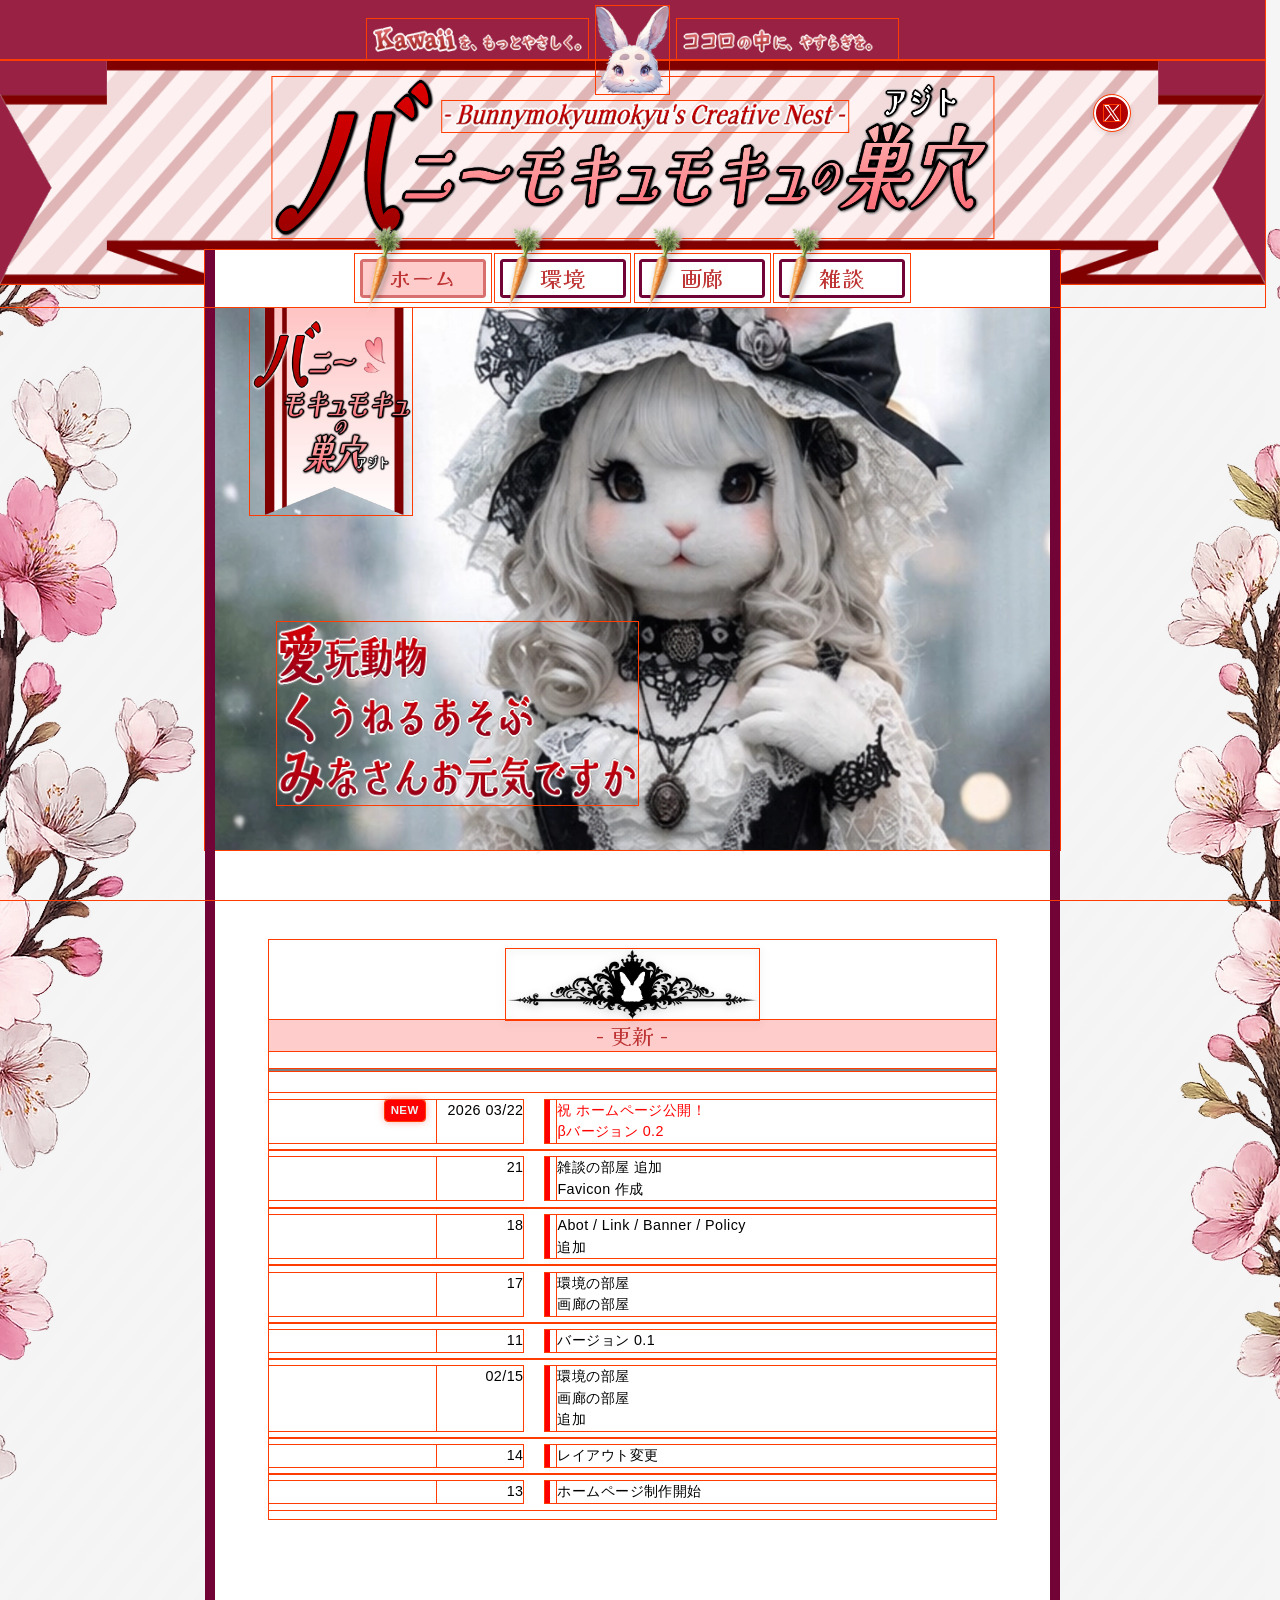
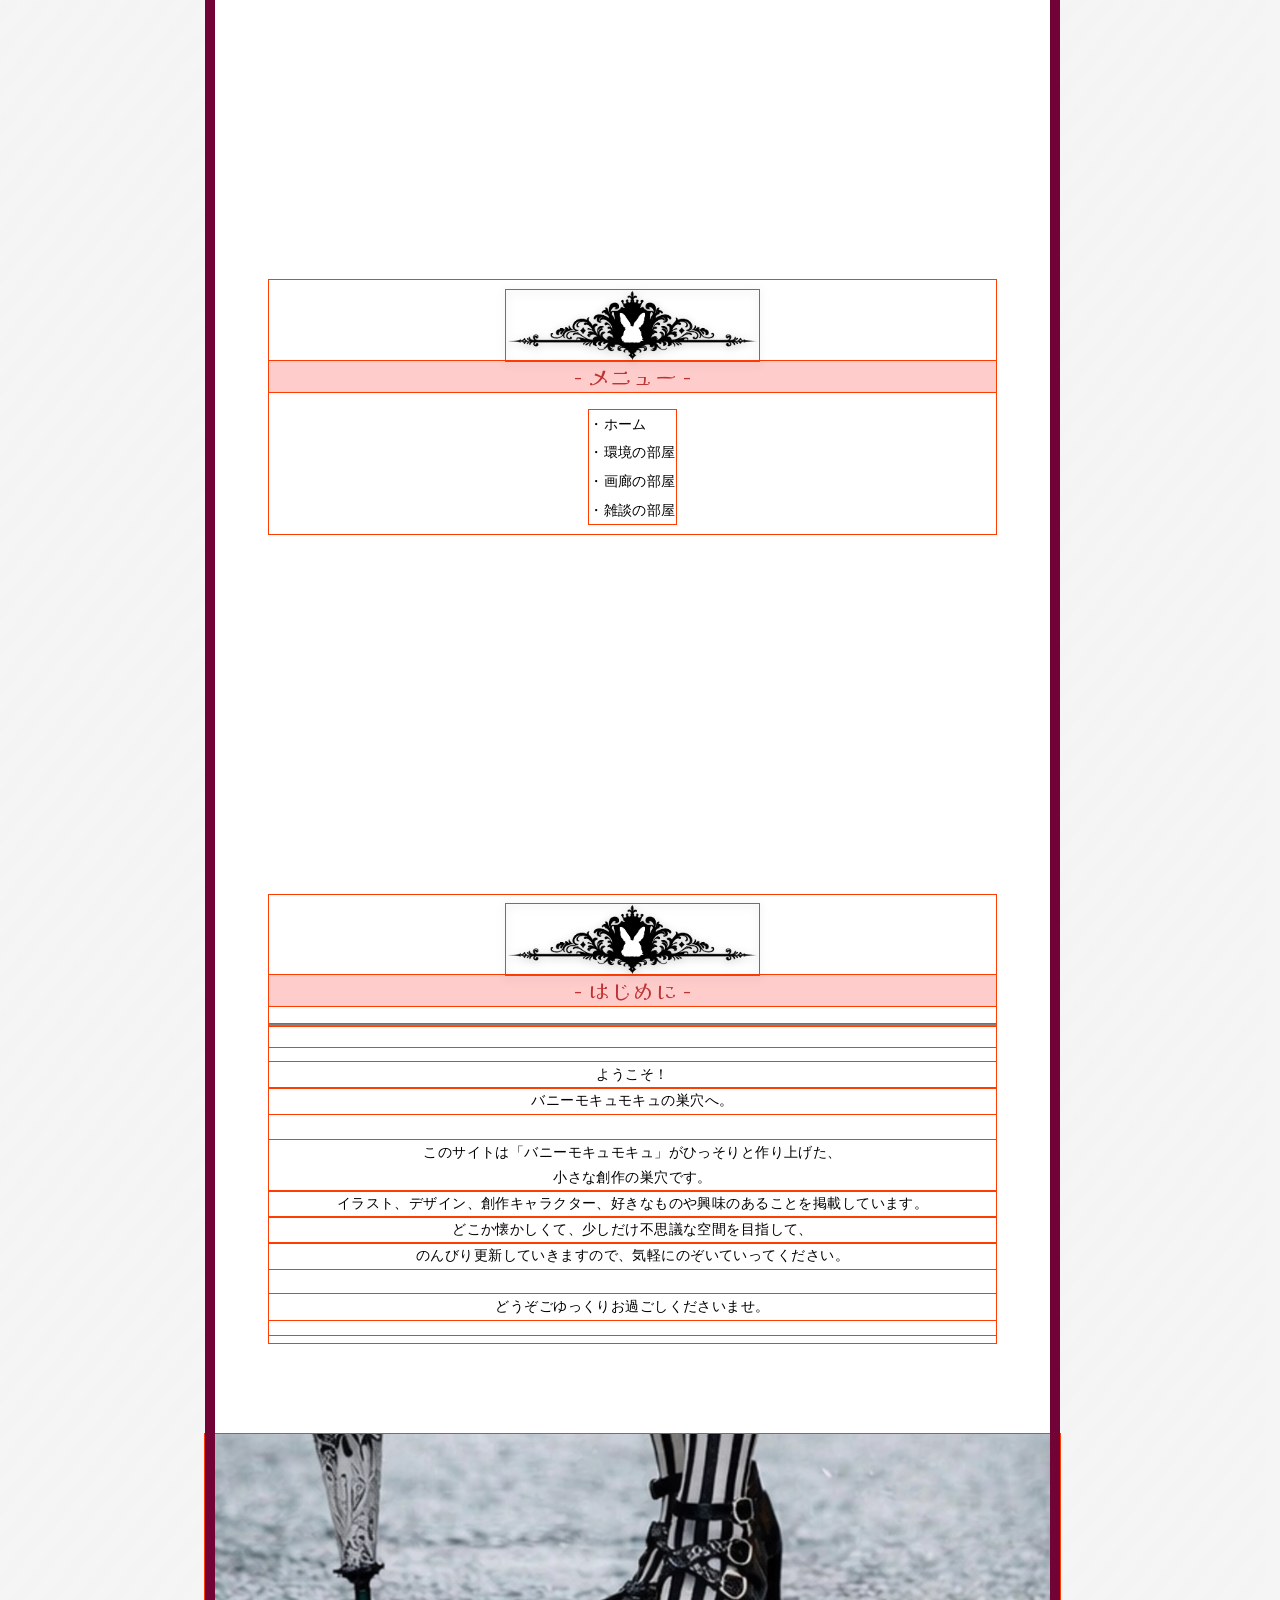
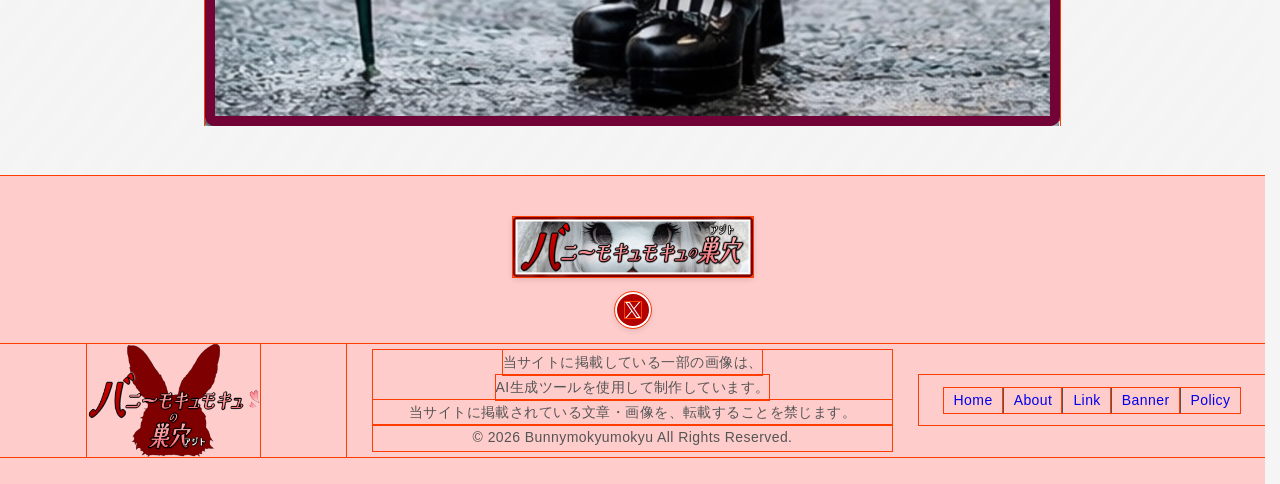
==== index.html @ 5ff19a64 "Add files via upload" ====
<!doctype html>

<html>
    


    <head>
        <!-- Google tag (gtag.js) -->
<script async src="https://www.googletagmanager.com/gtag/js?id=G-8D5CPKNXFG"></script>
<script>
  window.dataLayer = window.dataLayer || [];
  function gtag(){dataLayer.push(arguments);}
  gtag('js', new Date());

  gtag('config', 'G-8D5CPKNXFG');
</script>


        <meta name="viewport" content="width=device-width, initial-scale=1.0">
        <link rel="preconnect" href="https://fonts.googleapis.com">
        <link rel="preconnect" href="https://fonts.gstatic.com" crossorigin>
        <link href="https://fonts.googleapis.com/css2?family=Kaisei+Decol&family=Kosugi+Maru&display=swap" rel="stylesheet">
        <title>バニーモキュモキュの巣穴</title>
        <link rel="icon" href="images/favicon.png">
        <link rel="stylesheet" href="css/style.css">

    </head>



    <body id="top" class="page-home">
    


        <header class="site-header">

            <div class="header-inner"> 

                <div class="phrase-wrap">

                    <img src="images/phrase01.webp" alt="" class="catchphrase01">
                    <button id="sakuraToggle" class="sakura-toggle" type="button" aria-label="桜のON/OFF">
                        <img id="sakuraIcon" src="images/sakura-on.png" alt="">
                    </button>
                    <img src="images/phrase02.webp" alt="" class="catchphrase02">
                    
                </div>
        
                <div class="brand-ribbon-wrap">
                                        
                    <img src="images/site-subtitlelogo.png" alt="subtitle" class="brand-sublogo">
                    <img src="images/site-titlelogo.png" alt="Bunnymokyumokyu's Creative Nest" class="brand-logo">

                    <a href="#" onclick="return false;" class="x-btn x-btn--header" aria-label="X(準備中)">
                            <img src="images/x-logo.svg" alt="">
                    </a>

                </div>  
                    
            </div>                           

            <nav class="menu-wrap">
                <ul id="main-menu" class="main-menu" aria-label="メインメニュー">
                    <li class="button-wrap">
                        <a href="index.html" class="home-link is-active">ホーム</a>
                    </li>
                    <li class="button-wrap">
                        <a href="environment.html" class="env-link">環境</a>
                    </li>
                    <li class="button-wrap">
                        <a href="illustration.html" class="illust-link">画廊</a>
                    </li>
                    <li class="button-wrap">
                        <a href="blog.html" class="blog-link">雑談</a>
                    </li>
                </ul>
            </nav>



        </header>


        

        <main class="site-main">
        
            <div class="main-bg" aria-hidden="true"></div>

            <section class="sub-header-wrap">

                <div class="sub-header"></div>
                <div class="banner-ribbon"></div>
                <div class="phrase"></div>

            </section>



            <section class="update-section">

                <div class="separator"></div>    
                <div class="update-title"><h2>- 更新 -</h2></div>

                <div class="update-box-boss"> 

                    <div class="section-line"></div>



                    <div class="update-box">
                    
                        <div class="date-box">
                            <div class="new">NEW</div>
                            <div class="date">2026<wbr> 03/22</div>
                        </div>
                        <div class="content-box">
                            <div class="specialcontent">祝 ホームページ公開！<br>βバージョン 0.2</div>
                        </div>
                    </div>
                    <div class="update-box">
                    
                        <div class="date-box">
                            <div class="date">21</div>
                        </div>
                        <div class="content-box">
                            <div class="content">雑談の部屋 追加<br>Favicon 作成</div>
                        </div>
                
                    </div>
                    <div class="update-box">
                    
                        <div class="date-box">
                            <div class="date">18</div>
                        </div>
                        <div class="content-box">
                            <div class="content">Abot / Link / Banner / Policy<br>追加</div>
                        </div>
                
                    </div>
                    <div class="update-box">
                    
                        <div class="date-box">
                            <div class="date">17</div>
                        </div>
                        <div class="content-box">
                            <div class="content">環境の部屋<br>画廊の部屋</div>
                        </div>
                
                    </div>
                    <div class="update-box">
                    
                        <div class="date-box">
                            <div class="date">11</div>
                        </div>
                        <div class="content-box">
                            <div class="content">バージョン 0.1</div>
                        </div>
                
                    </div>
                    <div class="update-box">

                        <div class="date-box">
                            <div class="date">02/15</div>
                        </div>
                        <div class="content-box">
                            <div class="content">環境の部屋<br>画廊の部屋<br>追加</div>
                        </div>

                    </div>
                    <div class="update-box">

                        <div class="date-box">
                            <div class="date">14</div>
                        </div>
                        <div class="content-box">
                            <div class="content">レイアウト変更</div>
                        </div>

                    </div>
                    <div class="update-box">

                        <div class="date-box">
                            <div class="date">13</div>
                        </div>
                        <div class="content-box">
                            <div class="content">ホームページ制作開始</div>
                        </div>

                    </div>

                </div>

            </section>

        

            <section class="menu-section">

                <div class="separator"></div>
                <div class="menu-title"><h2>- メニュー -</h2></div>

                <div class="menu-box">
                    <div class="menu">・ホーム<br>・環境の部屋<br>・画廊の部屋<br>・雑談の部屋</div>
                </div>

            </section>



            <section class="first-section">

                <div class="separator"></div>
                <div class="first-title"><h2>- はじめに -</h2></div>

                <div class="section-line"></div>
                <div class="first-box">

                    <p>ようこそ！<br>
                    <p>バニーモキュモキュの巣穴へ。</p>
                    <br>
                    <p>このサイトは「バニーモキュモキュ」がひっそりと作り上げた、<br>
                    小さな創作の巣穴です。</p>
                    <p>イラスト、デザイン、創作キャラクター、好きなものや興味のあることを掲載しています。</p>
                    <p>どこか懐かしくて、少しだけ不思議な空間を目指して、</p>
                    <p>のんびり更新していきますので、気軽にのぞいていってください。</p>
                    <br>
                    <p>どうぞごゆっくりお過ごしくださいませ。</p>

                </div>

            </section>



            <section class="sub-footer-wrap">

                <div class="sub-footer"></div>

            </section>
            


        
        </main> 



        <a href="#top" class="back-to-top">
            <img src="images/rabbit-up.png" alt="ページの先頭へ戻る">
        </a>



        <footer class="site-footer">



            <div class="footer-banners">
                <a href="#"><img src="images/bcnbannera.png" alt="Bunnymokyumokyu's Criative Nest"></a>
            </div>

            <a href="#" onclick="return false;" class="x-btn x-btn--footer" aria-label="X(準備中)">
                <img src="images/x-logo.svg" alt="">
            </a>

            <div class="footer-inner">

                <div class="bcnmark-box">
                    <img src="images/bcnmark.png" alt="bcnmark" class="bcnmark">
                </div>

                <div class="footer-notice">
                    <p class="footer-notice1">当サイトに掲載している一部の画像は、</p><p class="footer-notice2">AI生成ツールを使用して制作しています。</p>    
                    <p>当サイトに掲載されている文章・画像を、転載することを禁じます。</p>    
                    <p>© 2026 Bunnymokyumokyu All Rights Reserved.</p>
                </div>

                <div class="footer-menu-box">
                    <div class="footer-menu">
                        <a href="index.html">Home</a>
                        <a href="about.html">About</a>
                        <a href="link.html">Link</a>
                        <a href="banner.html">Banner</a>
                        <a href="policy.html">Policy</a>
                    </div>
                </div>
    
            </div>

        </footer>

        <script>
            window.addEventListener("scroll", function() {
                const btn = document.querySelector(".back-to-top");
                const footer = document.querySelector("footer");
                if (!btn || !footer) return;

                btn.classList.toggle("show", window.scrollY > window.innerHeight * 0.7);

                const footerTop = footer.getBoundingClientRect().top;
                const windowHeight = window.innerHeight;

                if (footerTop < windowHeight) {
                    btn.style.bottom = (windowHeight - footerTop + 20) + "px";
                } else {
                    btn.style.bottom = "30px";
                }
            });
        </script>


        <div id="sakura"></div>
        <script src="js/sakura.js"></script>





    </body>

</html>
---- css/style.css ----
/*html, body {height: 100%;}*/

html {
    scroll-behavior: smooth;
    scrollbar-gutter: stable;
}

:root{
    --vw-max: 1420;
    --vw-min: 390;

    --main-max: 960px;

    --vwClamp: clamp(390px, 100%, 1420px);
}

* {
    margin: 0;
    padding: 0;
    box-sizing: border-box;
    outline:  1px solid rgb(255, 60, 1);
}

img {
    display: block;
    max-width: 100%;
    height: auto;
}

h1, h2, h3 {
    margin: 0;
    font-family: "Segoe UI","Kaisei Decol", sans-serif;
    font-weight: 400;
    font-size: clamp(14px, 1.69vw, 24px);
    color: rgb(190, 51, 51);
    text-align: center;
}

ul {
    display: flex;
    list-style: none;
    padding: 0;
}

a {
    display: inline-block;
}



body {
    
/*    min-width: 390px;*/

    margin: 0;
    padding: 0;
    width: 100%;
    min-width: 0;
/*    overflow-x: hidden;*/

    font-family: "Segoe UI","Trebuchet MS","Kosugi Maru", sans-serif;
    font-weight: 400;
    font-style: normal;
    font-size: clamp(11px, 1.12vw, 16px);
    letter-spacing: 0.03em;
    background-color: #f5f5f5;
    background-image: repeating-linear-gradient(
        130deg,
        rgba(0, 0, 0, 0.005) 0 12px,
        rgba(0, 0, 0, 0) 12px 24px     
    );
}

body::before,
body::after {
    content: "";
    pointer-events: none;
    
    filter: blur(0.5px);
    filter: saturate(0.9);
}

body::before {
    position: fixed;
    top: 0;

    left: calc(50% - min(480px, 33.8vw) - 672px);

    width: 672px;
    aspect-ratio: 672 / 1500;
    background-size: contain;
    background-repeat: no-repeat;
    z-index: -1;

    background-image: url(../images/sakura1.webp); 
}

body::after {
    position: fixed;
    top: 0;

    left: calc(50% + min(480px, 33.8vw) - 0px);

    width: 578px;
    aspect-ratio: 578 / 1518;
    background-size: contain;
    background-repeat: no-repeat;
    z-index: -1;

    background-image: url(../images/sakura2.webp); 
}

.sakura-toggle{
    position: absolute;
    display: block;
    height: auto;
    outline: none;
    border: none;
    z-index: 102;
    background: transparent;
    cursor: pointer;
    padding: 0;
    
    width: clamp(35px, 5.63vw, 80px);
    
    flex-shrink: 0;
    flex: 0.5;
}

#sakura{
    position: fixed;
    inset: 0;
    pointer-events: none;
    overflow: hidden;
    z-index: 101;
}

.sakura-petal {
    position: absolute;
    top: -15vh;
    background-size: contain;
    background-repeat: no-repeat;
    background-position: center;
    will-change: transform;
    animation: fall linear forwards;
}

@keyframes fall{
    to { transform: translate3d(var(--dx), 120vh, 0) rotate(var(--rot)); }
}



header {
    position: relative;

    width: 100%;
    box-sizing: border-box;
}

.x-btn--header {
    position: absolute;
    top: calc(min(213px, 15%));
    right: clamp(41.20px, 10.56vw, 150px);
}

.site-header {
    position: sticky;
    top: 0;
    width: 100%; 
/*    overflow: hidden;*/
    box-sizing: border-box;

    z-index: 100;
}

.header-inner {
    position: relative;
    width: 100%;
        
    margin-inline: auto;
            
    background: #992244;    
}

.phrase-wrap {        
    position: relative;
    display: flex;
    justify-content: center;

    gap: clamp(27.3px, 7%, 99.4px);
    padding-top: clamp(1.95px, 0.5%, 7.1px);
}

.catchphrase01, .catchphrase02 {
    flex-shrink: 1;
    min-width: 120px;    
    width: clamp(67.29px, 17.25vw, 245px);
    height: auto;
        
    margin-top: clamp(3.9px, 1%, 14.2px);

}

.brand-ribbon-wrap {
    position: relative;
    width: clamp(390px, 100%, 1420px);
    aspect-ratio: 1420 / 250;
    margin-top: calc(min(2.84px, 0.2%));
    margin-inline: auto;
    box-sizing: border-box;

    background: url("../images/site-titleribbon.png") no-repeat center / contain;
}

.brand-ribbon {    
    width: 100%;
    height: auto;    
}

.brand-sublogo {
    position: absolute;
    top: 18%;
    left: 51%;
    transform: translateX(-50%);
    width: clamp(123.59px, 31.69vw, 450px);
    height: auto;
    pointer-events: none;
}

.brand-logo {
    position: absolute;
    top: 7%;
    left: 50%;
    transform: translateX(-50%);
    width: clamp(219.72px, 56.34vw, 800px);
    height: auto;
    pointer-events: none;
}






    .pride-japan {
        position: absolute;
        
        width: min(200px, 92vw);
        height: auto;
        right: -20%;
        transform: translateX(-50%);
    }










.main-menu {

    position: relative;
    display: grid;
    grid-template-columns: repeat(4, auto);



    justify-content: center;
    gap: clamp(1.37px, 0.35vw, 5px);
    box-sizing: border-box;
    
    width: calc(var(--vwClamp) * 960 / 1420);
    max-width: 960px;
    margin-inline: auto;

    z-index: 101;
    padding: clamp(1.37px, 0.35vw, 5px) 0;
    border-left: clamp(3.30px, 0.85vw, 12px) solid rgb(113, 3, 55);
    border-right: clamp(3.30px, 0.85vw, 12px) solid rgb(113, 3, 55);
    background-color: white;
    user-select: none;

    flex-wrap: wrap;

    margin-top: calc(-1 * clamp(10.44px, 2.68%, 39px));
}

.button-wrap {
    display: block;
    align-items: center;
    text-align: center;
    padding: clamp(1.37px, 0.35vw, 5px);

    width: clamp(87.52px, 10.56vw, 150px);

}

.home-link, .env-link, .illust-link, .blog-link {
    position: relative;
    text-align: center;
    width: 100%;
    padding: 0 clamp(5px, 0.99vw, 14px);
    padding-bottom: 2px;
    background: white;    
    border: clamp(2px, 0.28vw, 4px) solid rgb(113, 3 ,55); /*rgba(190,51,51,0.6);*/
    outline: 2px solid white;
    border-radius: 3px;     
    color: rgb(190, 51, 51);
    font-family: "Kaisei Decol", serif;
    font-weight: 500;
    font-size: clamp(14px, 1.69vw, 24px);
    text-decoration: none;
    transition: background-color 0.2S ease;

    

    display: block;
}

.button-wrap:hover .home-link:not(.is-active), .button-wrap:hover .env-link:not(.is-active), .button-wrap:hover .illust-link:not(.is-active),
.button-wrap:hover .blog-link:not(.is-active) {
    background-color: rgb(168, 40, 5);
    color: white;
    box-shadow: 0 15px 25px rgba(0,0,0,0.5);
    transition: transform 0.3s cubic-bezier(0.22, 1, 0.36, 1);
    transform: translateY(-8px);
}

.home-link.is-active, .env-link.is-active, .illust-link.is-active, .blog-link.is-active {
    border: clamp(2px, 0.28vw, 4px) solid rgba(190,51,51,0.6);
    background: #ffcccc;
    pointer-events: none;
}

.main-menu a {
    position: relative;
    
    transition: transform 0.18s ease, box-shadow 0.18 ease;
}

.home-link::before, .env-link::before, .illust-link::before, .blog-link::before {
    position: absolute;
    content: "";
    
    left: 0.35vw;
    margin-top: calc(-1 * clamp(23.34px, 2.82vw, 40px));
    width: clamp(23.34px, 2.82vw, 40px);
    aspect-ratio: 84 / 200;
    background-image: url("../images/carrot.png");
    background-size: contain;
    background-repeat: no-repeat;
    transform-origin: bottom center;
    filter: drop-shadow(2px 2px 3px rgba(0,0,0,0.3));
    pointer-events: none;
}

@keyframes carrot-swing {
    0%   {transform: rotate(0deg) scale(1);}
    25%  {transform: rotate(-8deg) scale(1.05);}
    50%  {transform: rotate(0deg) scale(1);}
    75%  {transform: rotate(8deg) scale(1.05);}
    100% {transform: rotate(0deg) scale(1);}
}

.home-link:hover::before, .env-link:hover::before, .illust-link:hover::before, .blog-link:hover::before {
    animation: carrot-swing 0.6s ease-in-out forwards;
}

.button-wrap:hover .home-link:not(.is-active):active, .button-wrap:hover .env-link:not(.is-active):active, .button-wrap:hover .illust-link:not(.is-active):active,
.button-wrap:hover .blog-link:not(.is-active):active {
    transform: translateY(-1px);
}



.back-to-top {
    position: fixed;
    bottom: 30px;
    right: min(2.11vw, 30px);
    width: clamp(60px, 8.45vw, 120px);

    opacity: 0;
    pointer-events: none;
    border-radius: 5px;
    border: 2px solid rgba(190,51,51,0.6);
    transition: opacity 0.3s ease, transform 0.3s ease;
    transform: translateY(20px);
    z-index: 2;
}

.back-to-top.show {
    opacity: 1;
    pointer-events: auto;
    animation: float 1s ease-in-out infinite;
}

.back-to-top img {
    width: 100%;
    display: block;
}

.back-to-top:hover {
    transform: translateY(-4px);
}

@keyframes float {
    0%   { transform: translateY(0); }
    50%  { transform: translateY(-10px); }
    100% { transform: translateY(0); }
}

/* main */

.site-main {
    position: relative;
    box-sizing: border-box;

    display: flow-root;

    width: calc(var(--vwClamp) * 960 / 1420);
/*    max-width: 960px;*/
    margin-inline: auto;
    margin-bottom: 50px;

    background-color: white;
    border-radius: 0 0 10px 10px;

    clip-path: inset(0);
}

.site-main::before {
    content: "";
    position: fixed;
    bottom: 0;
    top: min(45vh, 450px);
    transform: translateY(-70%);
    left: 50%;
    transform: translateX(-50%);
    height: 50vh;
    width: min(46.60vw, 661.79px);
    aspect-ratio: 814 / 985;
    background: url("../images/bunny-gray.png") center / contain no-repeat;
    opacity: 0.15;
    pointer-events: none;
    z-index: 0;
}

.site-main > * {
    position: relative;
    z-index: 1;
}

.site-main::after {
    content: "";
    position: absolute;
    inset: 0;
    
    border-left: clamp(3.30px, 0.85vw, 12px) solid rgb(113, 3, 55);
    border-right: clamp(3.30px, 0.85vw, 12px) solid rgb(113, 3, 55);
    border-bottom: clamp(3.30px, 0.85vw, 12px) solid rgb(113, 3, 55);

    border-radius: 0 0 10px 10px;
    
    pointer-events: none;
    z-index: 3;
}



.sub-header-wrap, .sub-footer-wrap {
    position: relative;
    width: 100%;
}

.sub-header-wrap {
    margin-bottom: min(7.04vw, 100px);
}

.sub-footer-wrap {
    margin-top: min(7.04vw, 100px);
}

.sub-header, .sub-footer {
    position: relative;
    width: 100%;
/*    width: clamp(264px, 67.6vw, 960px);*/

    margin: 0 auto;
}

.sub-header {
    aspect-ratio: 1024 / 650;
    background: url("../images/subheader.webp") center / contain no-repeat;
}

.sub-footer {
    aspect-ratio: 1024 / 350;
    background: url("../images/subfooter.webp") center / contain no-repeat;
}

.banner-ribbon {
    position: absolute;
    top: 0;
    left: min(3.52vw, 50px);
    width: clamp(49.4px, 12.68vw, 180px);
    
    aspect-ratio: 500 / 641;
    background: url("../images/bannerribbon.png") center / contain no-repeat;
}

.phrase {
    position: absolute;
    bottom: clamp(13.73px, 3.52vw, 50px);
    left: min(5.63vw, 80px);
    width: clamp(109.86px, 28.17vw, 400px);

    aspect-ratio: 812 /411;
    background: url("../images/phrase.png") center / contain no-repeat;
}



.separator {
    margin: 0 auto;
    width: min(19.72vw, 280px);
    filter: drop-shadow(0 2px 4px rgba(0,0,0,0.2));

    aspect-ratio: 699 / 197;
    background: url("../images/separator.png") center / contain no-repeat;
}

/*home*/

.update-section {
    
    display: flex;
    justify-content: center;
    flex-direction: column;
    width: 85%;
    padding: min(0.70vw, 10px) 0;
    margin: 0 auto;
    
    margin-bottom: min(28.17vw, 400px);
}

.update-box-boss {
    display: flex;
    flex-direction: column;
}

.update-box {
    display: flex;
    justify-content: flex-start;
    gap: 3%; 
    padding: 1% 0;
}

.update-title, .menu-title, .first-title, .env-title, .illust-title, .blog-title {

    margin-bottom: min(1.40vw, 20px);
    background-color: #ffcccc;
}

.update-title h2 {
    font-size: clamp(14px, 1.69vw, 24px);
}

.section-line {
    margin-bottom: 3%;
    border-top: 2px solid gray;
}

.new {
    display: flex;
    justify-content: center;
    align-items: center;
    text-align: center;
    flex-wrap: wrap;
    box-sizing: border-box;
    align-content: center;
    font-weight: 700;
    font-size: 0.8em;
    width: 3.5em;
    height: 1.8em;

    padding: 2px 6px;
    border-radius: 3px;
    color: #eee;
    background-color: red;
    box-shadow: 0 0 8px rgba(255,0,0,0.4);
}

.date {
    width: 6em;
}

.date-box,
.content-box {
    line-height: 1.5;
}

.date-box {
    display: flex;

    justify-content: right;
    text-align: right;
    gap: 5%;
    width: 35%;    
}

.content-box {
    display: flex;
    align-items: center;
    justify-content: left;
    text-align: left;
    gap: 10px;
    flex: 1;
    padding-left: 0.5em;
    border-left: 5px solid red;
}

.content {
    flex: 1;
}

.specialcontent {
    flex: 1;
    color: red;
}


.menu-section {
    position: relative;
    display: flex;
    justify-content: center;
    flex-direction: column;
    width: 85%;
    margin: min(28.17vw, 400px) auto;
    padding: 10px 0;    
}

.menu-box {
    margin: 0 auto;
}

.menu {
    line-height: 2.0;    
}

.menu ul {
    text-align: left;
}



.first-section {
    position: relative;
    display: flex;
    justify-content: center;
    flex-direction: column;
    width: 85%;
    margin: 0 auto;
    margin-top: min(28.17vw, 400px);
    padding: min(0.70vw, 10px) 0;

/*    margin-bottom: min(3.52vw, 50px);*/

}

.first-box {
    line-height: 1.8;
    padding: 1em 0;

    text-align: center;
}



.setup-section {
    width: 85%;
    margin: 0 auto;
}

.setup-box {
    display: flex;
    margin: 0 5px;
}

.setup-1 {
    display: flex;
    flex-direction: column;
    width: 68%;
    gap: 5px;
    line-height: 1.8;
}

.setup-1-1, .setup-1-2, .setup-1-3, .setup-1-4, .setup-1-5 {
    display: flex;
    gap: 5px;
}

.setup-left1, .setup-left2, .setup-left3, .setup-left4, .setup-left5 {
    width: 6em;
    flex-shrink: 0;
}

.setup-right1, .setup-right2, .setup-right3, .setup-right4, .setup-right5 {
    width: auto;
}


.photo-box2 {
    display: flex;
    align-items: flex-end;
    width: min(17.61vw, 250px);    
}

.img2 {
    width: 100%;
    border-radius: 5px;
}

.setup {
    line-height: 1.8;
    flex: 1;
}



.site-footer {
    display: flex;
    flex-direction: column;
    justify-content: center;
    align-items: center;
    padding: clamp(15px, 2.11vw, 30px) 0;
    color: #555;
    font-size: clamp(9px, 1.12vw, 14px);
    background-color: #ffcccc;
}

.footer-menu-box {
    display: flex;
    justify-content: center;
    height: 50px;
    flex: 1;

}

.footer-menu {
    display: flex;
/*    flex-wrap: wrap;*/
    width: 100%;
    justify-content: center; 
    align-items: center;
    height: auto;
}

.footer-menu a {
    position: relative;
    display: inline-block;
    padding: 0 10px;
    text-decoration: none;
}

.footer-menu a + a {
    border-left: 1px solid #555;
    padding-left: 10px;
    margin-left: 0;
}

.footer-menu a::after {
    content: "";
    position: absolute;
    left: 0;
    bottom: -3px;
    width: 0;
    height: 1px;
    background: currentColor;
    transition: 0.2s ease;
}

.footer-menu a:hover::after {
    width: 100%;
}

.footer-menu a:visited {
    color: #992244 
}

.footer-inner {
    display: flex;
    justify-content: space-between;
    align-items: center;
    width: 100%;
    line-height: 1.8;
    gap: clamp(15px, 2.11vw, 30px);

}

.footer-notice {
    text-align: center;
    flex: 1.5;
}

.footer-notice1, .footer-notice2 {
    display: inline-block;
}

.footer-banners {
    display: flex;
    gap: 12px;
    justify-content: center;
    flex-wrap: wrap;
    margin: min(1.13vw, 16px) 0;
}

.footer-banners a {
    display: inline-block;
    padding: 0;
    border: 0;
    line-height: 0;
}

.footer-banners img {
    display: block;
    width: 240px;
    height: auto;
    border-radius: 3px;
    box-shadow: 0 2px 6px rgba(0,0,0,0.15);
}

.x-btn {
    width: 36px;
    height: 36px;
    display: flex;
    align-items: center;
    justify-content: center;
    border-radius: 999px;
    background: #b30000;
    border: 2px solid #ffffff;
    box-shadow: 0 2px 6px rgba(0,0,0,0.15);
    text-decoration: none;
}

.x-btn--footer {
    position: static;
}

.x-btn img {
    width: 16px;
    height: 16px;
    display: block;
}

.x-btn:hover {
    background: black;
    transform: translateY(-3px);
    transition: 0.15s;
}

footer .x-btn--footer {
    margin: 0 auto;
    margin-bottom: 16px;
}

.bcnmark-box {
    display: flex;
    justify-content: center;

    flex: 1;
}

.bcnmark {
    display: flex;
    justify-content: center;
    align-items: center;
    width: 50%;
    height: auto;
}

/*env*/

.env-section {
    
    display: flex;
    flex-direction: column;
    width: 85%;
    padding: min(0.70vw, 10px) 0;
    margin: 0 auto;
    
    object-fit: cover;
    justify-content: center;
    
}

/*.pc-spec {
    background-color: #c4d105;
}*/

/*.photo2-title-box {
    padding-bottom: min(1.40vw, 20px);    
}*/

.photo-box2 {
    display: flex;
    margin: 0 auto;
    padding: 10px 0;
}

.center-img2 {
    width: 250px;
    height: auto;
}

.spec-box {
    display: flex;
    flex-direction: column;
}

.pc-spec-lv, .av-spec-lv {
    display: flex;
    gap: 10px;
}

.pc-spec-left, .av-spec-left {
    width: 7em;
    line-height: 1.8;
    margin-left: 10px;
    flex-shrink: 0;
}

.pc-spec-right, .av-spec-right {
    line-height: 1.8;
}

.pc-eva-box, .av-eva-box {
    display: flex;
    flex-direction: column;
/*    padding: 0 0 10px 0;*/
}

.pc-title, .pc-eva-title, .spec-title, .av-title, .av-eva-title {
    padding: 1em;
    background-color: #ffcccc;
}

.pc-title {
    text-align: center;
}

.pc-title1, .pc-title2 {
    display: inline-block;
    margin-left: 0.25em;
    margin-right: 0.25em;
}

.pc-spec-box, .av-spec-box {
    margin: 1.5em 2em;
}

.pc-eva, .av-eva {
    margin: 1.5em 0;
    line-height: 1.5;
}

.bold {
    font-weight: bold;
}

.center {
    text-align: center;
    padding: 1em;
    font-weight: bold;
}

.eva-line {
    width: 80%;
    margin: 0 auto;
    border-top: 1px solid gray;
}

.eva-box, .av-box {
    justify-content: center;
    padding: 1em 0;
}

/*illust*/

.illust-section {
    
    display: flex;
    flex-direction: column;
    width: 85%;
    padding: min(0.70vw, 10px) 0;
    margin: 0 auto;
    
    object-fit: cover;
    justify-content: center;
    
}

.illust-box {
    margin-bottom: 5em;
}

.illust {
    line-height: 1.8;
    
}

.illust-grid {
    display: grid;
    grid-template-columns: repeat(3, minmax(210px, 1fr));
    gap: 30px 10px;
    justify-items: center;
    object-fit: cover;
}

.illust-card {
    margin: 0;
    padding-left: 0.5em;
    padding-right: 0.5em;
    padding-bottom: 1em;
    border-radius: 12px;
    background: rgba(255,255,255,0.6);
    background-color: #ffcccc;
    align-items: center;
    width: 95%;
    height: auto;

    border: 2px solid black;

}

.image-box {
    display: flex;
    justify-content: center;
    align-items: center;
    aspect-ratio: 2 / 3;
}

.illust-card img {
    display: block;
    width: 100%;
    height: auto;
    object-fit: contain;
    margin: 0 auto;
}

.illust-card figcaption {
    display: flex;
    text-align: center;
    align-items: center;
    justify-content: center;
    height: 3em;
    margin-top: 0.5em;
    font-size: clamp(18px, 1.69vw, 24px);
}

/*.illust-title-box {
    margin-top: 30px;
    margin-bottom: 70px;
    background-color: #9a069a;
}*/

.illust-data {
    display: flex;
    flex-direction: column;
    text-align: center;
    align-items: center;
    justify-content: center;
    height: 4em;
    padding: 0.2em 0;
    
}

.illust-data span {
    line-height: 1.2;
}

.illust-data1, .illust-data2 {
    display: inline-block;
    margin: 0 0.5em;
}



/* クリックできる画像 */
.js-modal-image {
  cursor: pointer;
  transition: transform 0.18s ease;
}

/*.js-modal-image:hover {*/
.illust-card:not(.is-static):hover {
  transform: scale(1.05);
}

.is-static {
    cursor: default;
}

.is-static:hover {
    opacity: 0.7;
}

/* モーダル中は元画面を触れない */
body.modal-open {
  overflow: hidden;
  touch-action: none;
}

/* 背景 */
.modal-overlay {
  position: fixed;
  inset: 0;
  background: rgba(255, 255, 255, 0.95); /* ここは後で白にも変えられる */
  opacity: 0;
  pointer-events: none;
  transition: opacity 0.12s linear;
  z-index: 9999;

  cursor: pointer;
}

/* 表示中 */
.modal-overlay.is-open {
  opacity: 1;
  pointer-events: auto;
}

/* 拡大画像 */
.modal-image {
  position: fixed;
  top: 0;
  left: 0;
  display: block;
  max-width: none;
  max-height: none;
  transform-origin: top left;
  will-change: transform;
  pointer-events: none;
  opacity: 0;
  z-index: 10000;

  box-shadow: 0 18px 50px rgba(0, 0, 0, 0.55);
}

/* 閉じるボタン */
.modal-close {
  position: fixed;
  top: 20px;
  right: 28px;
  z-index: 10001;
  border: none;
  background: transparent;
  color: black;
  font-size: 24px;
  line-height: 1;
  cursor: pointer;
  opacity: 0;
  pointer-events: none;
  transition: opacity 0.15s ease;
}

.modal-overlay.is-open .modal-close {
  opacity: 1;
  pointer-events: auto;

}

.modal-close h2 {
    font-weight: 700;
    color: black;
}

.modal-close:hover {
    transform: scale(1.2);
    transition: transform 0.15s ease, opacity 0.15s ease;
  opacity: 0.8;
}

/* 念のため */
.image-box img {
  display: block;
  width: 100%;
  height: auto;
}

/* blog */

.blog-section, .post-section {
    
    display: flex;
    justify-content: center;
    flex-direction: column;
    width: 85%;
    padding: min(0.70vw, 10px) 0;
    margin: 0 auto;
}

.blog-box {
    padding: 1em 0;
}

.post-section {
    margin: min(3.52vw, 50px) auto;
}

.post-box {
    margin: 1em 0;
/*    border: 1px solid rgb(113, 3, 55);*/
}

.post-number {
    margin-left: auto;
    text-align: right;
    width: 5em;
    padding: 0.25em 0.5em;
    background-color: #ffcccc;
    border-radius: 5px 5px 0 0;

    font-size: 0.9em;
    color: rgba( 0, 0, 0, 0.6);
}

.post-title h2 {
    text-align: left;
    padding: 0 0.7em;
    background-color: #ffcccc;
    border-radius: 5px 0 0 0;
}

.post-wrap {
    padding: 0 1em;
    background-color: rgba(255, 255, 255, 0.8);
    border: 2px solid #ffcccc;
    border-radius: 0 0 5px 0;
}

.post-date {
    font-size: 0.9em;
    opacity: 0.6;
    margin: 0.5em 0;
}

.post {
    margin: 1em 0;
}

.specialpost {
    width: 100%;
    font-weight: 600;
    font-size: 3em;
    margin: 1em 0;
    color: red;
}

.post-image {
    width: 50%;
    height: auto;
    margin: 1em auto 1.5em;
}

.pagination {
    display: flex;
    justify-content: center;
    margin-top: 2em;
}

.pagination a {
    display: inline-block;
    padding: 0.5em 1em;
    text-decoration: none;
}

.pagination .current {
    pointer-events: none;
    font-weight: bold;
}

















/* about */

.about-section, .link-section, .banner-section, .policy-section {
    
    display: flex;
    flex-direction: column;
    width: 85%;
    padding: min(0.70vw, 10px) 0;
    margin: min(3.52vw, 50px) auto;
    
    object-fit: cover;
    justify-content: center;
    
}

.about-title, .link-title, .banner-title, .policy-title {
    text-align: center;

    margin-bottom: min(1.40vw, 20px);
    background-color: #ffcccc;
}

.about-title1, .about-title2, .about-title3,
.link-title1, .link-title2, .link-title3,
.banner-title1, .banner-title2, .banner-title3,
.policy-title1, .policy-title2, .policy-title3 {
    display: inline-block;
    align-items: center;
    padding: 0 0.25em;
}

.about-title2, .link-title2, .banner-title2, .policy-title2 {
    position: relative;
    bottom: 0.2em;
    color: rgb(190, 51, 51);
}

.about-box, .link-box, .banner-box, .policy-box {
    padding: 1em 0;
    line-height: 1.8;
}



.profile-section {
    width: 85%;
    margin: 0 auto;
    margin-top: min(3.52vw, 50px);
    padding: min(0.70vw, 10px) 0;
}

.topline {
    background-color: #ffcccc;
}

.profile-box {
    display: flex;
    width: 100%;
/*    align-items: flex-start;*/
    gap: 5px;
}

.profile-1 {
    display: flex;
    flex-direction: column;
    margin-left: 5px;
/*    justify-content: center;*/
    align-items: center;
}

.photo-box1 {
    width: min(17.61vw, 250px);    
/*    align-items: flex-start;*/
}

.name-box {
    width: min(17.61vw, 250px);
    
    background-color: #ffcccc;
    text-align: center;
}

.name1, .name2, .name3 {
    display: inline-block;
}

.img1 {
    width: 100%;
}

.profile-2 {
    display: flex;
    flex-direction: column;
    width: 68%;
    gap: 5px;
    margin-top: 5px;
    line-height: 1.8;
}

.profile-2-1, .profile-2-2, .profile-2-3 {
    display: flex;
    width: 100%;
}

.profile-left1, .profile-left2, .profile-left3 {
    text-align: center;
    line-height: 1.8;
    width: 3em;
    min-width: 25px;
    flex-shrink: 0;
}

.profile-right1, .profile-right2 {
    width: 100%;
    line-height: 1.8;    
}

.profile-right3 {
    width: 100%;
    margin-left: 1em;
    line-height: 1.8;    
}

.since-box {
    width: 85%;
    margin: 3em auto;
}

/* link */

.link-box h3, .banner-box h3, .policy-box h3, .policy-site-box h3, .error404-site-box h3 {
    font-size: clamp(14px, 1.27vw, 18px);
    text-align: left;
    color: black;
}

.link-site-box, .banner-site-box {
    margin: 3em 0;
}

.link-site-box h3, .banner-site-box h3, .policy-site-box h3, .error404-site-box h3 {
    margin-top: 3em;
}

.link-line, .banner-line, .policy-line, .error404-line {
    width: 100%;
    margin: 0 auto;
    border-top: 1px solid gray;
    margin-bottom: 1.5em;
}

/* banner */

.site-banner {
    margin: 0 auto;
    width: 240px;
    height: auto;
    margin: 1em 0;
}

.code-box {
    width: 100%;
    max-width: 100%;
    box-sizing: border-box;
    overflow-x: auto;
    text-align: left;

    margin: 1em 0;
    padding: 10px;
    border: 2px solid black;
}

.code-box pre {
    margin: 0;
    padding: 0;
    text-align: left;
    font-size: 14px;
}

/* policy */

.policy-section, .error404-section {
    line-height: 1.8;
}

.policy-box h2 {
    margin: 3em 0;
    color: black;
}

.policy-box h3 {
    text-align: center;
    margin-top: 3em;
    margin-bottom: 1.5em;
}

.policy-site-box {
    margin-bottom: 3em;
}

/* 404 */

.page-404 .site-main::before {
    background-image: none;
}

.error404-section {
   display: flex;
    flex-direction: column;
    width: 85%;
    padding: min(0.70vw, 10px) 0;
    margin: 0 auto 3em;
    
    object-fit: cover;
    justify-content: center; 
}

.error404 {
    margin: 3.5em 0 1em;
}

.oops {
    font-size: 5em;
}

.notfound {
    font-size: 1em;
    margin: 1.0em 2em 2em;
}

.lost-bunny {
    width: 60%;
    aspect-ratio: 1 / 1;
    margin: 5em auto 1em;

    background: url("../images/lost-bunny.webp") center / contain no-repeat;

}

.return {
    text-align: center;
    font-size: 1.5em;
    margin-top: 1.5em;
    margin-left: 0.5em;
    transform: scaleY(1.2);
}

.return-to-home {
    display: flex;
    justify-content: center;
    text-align: center;
    width: 9em;
    font-weight: 300;
    font-size: 1.5em;
    color: white;
    padding: 0.3em 0;

    margin: 1em auto;
    border: 2px solid rgb(113, 3, 55);
    background-color: #992244;

    text-decoration: none;

}

.error404-site-box {
    margin-bottom: 3em;
}








@media (max-width: 1100px) {
    
    .illust-grid {
        grid-template-columns: 1fr;
        gap: 3em;    
        justify-items: center;
    }

    .illust-card {
        width: 100%;
    }

}







@media (max-width: 768px) {

    .footer-inner{
        display: flex;
        flex-direction: column;
        align-items: center;
        text-align: center;
    }
    .footer-menu{
        justify-content: center;
    }

    .bcnmark {
        width: 40%;
        height: auto;
    }

    .about-title2, .link-title2, .banner-title2 {
    position: relative;
    bottom: 0.1em;
    }

}

@media (max-width: 540px) {
    .main-menu {
        grid-template-columns: repeat(2, auto);
    }
    
}

@media screen and (max-width: 480px) {

    body::before,
    body::after {
        display: none !important;
        content: none !important;
    /*    overflow-x: hidden;*/
    }

    .sakura-toggle {
        width: calc(min(5.63vw, 35px) * 1.25);
        min-width: 30px;
    }

    .x-btn--header {
        right: 2.5%;
    }



    .phrase-wrap {
        padding-top: calc(min(0.5%, 7.1px) * 1.25);
    }

    .catchphrase01 {
        width: calc(min(17.25vw, 245px) * 1.25);
        height: auto;
        min-width: 120px;
        
        margin-top: calc(min(1%, 14.2px) * 1.25);
    }

    .catchphrase02 {
        width: calc(min(17.25vw, 245px) * 1.25);
        height: auto;
        min-width: 120px;

        margin-top: calc(min(1%, 14.2px) * 1.25);
        margin-left: 10px;
    }




    .brand-ribbon-wrap {
        position: relative;
        width: 100%;
        aspect-ratio: 640 / 120;
        margin-top: 0;

        background: url("../images/site-titleribbon-s.png") no-repeat center / contain;
    }

    .brand-sublogo {
        width: calc(min(31.69vw, 450px) * 1.25);
    }

    .brand-logo {
        width: calc(min(56.34vw, 800px) * 1.25);
    }

    .main-menu {
        width: 100%;
        margin-top: 0;

        grid-template-columns: repeat(4, auto);
    }

    .site-main {
        width: 100%;
        max-width: none;
        box-sizing: border-box;
    }

    .site-main::before {
        width: calc(min(49.3vw, 700px) * 1.25);
    }

    .sub-header {
        width: 100%;
        height: auto;
    }

    .banner-ribbon {
        left: calc(min(3.52vw, 50px) * 1.25);
        width: 18.76%
    }

    .phrase {
        bottom: 5.21vw;
        left: calc(min(5.63vw, 80px) * 1.25);
        width: 41.69%;
   
    }

    .separator {
        top: calc((-1 * min(4.01vw, 57px)) * 1.25);
        width: calc(min(19.72vw, 280px) * 1.25);
    }

    .update-section {
        padding: calc(min(0.70vw, 10px) * 1.25) 0;
    }

    .menu-section {
        margin: calc((28.17vw, 400px) * 1.25) auto;
    }

    .first-section {
        padding: calc(min(0.70vw, 10px) * 1.25) 0;
    }

    .update-title .menu-title, .first-title {
        margin-top: calc(min(2.11vw, 30px) * 1.25);
        margin-bottom: calc(min(1.40vw, 20px) * 1.25);
    }

    .photo-box1, .photo-box2, .name-box {
    width: calc(min(17.61vw, 250px) * 1.25);
    }

    

@media (max-width: 365px) {
    .main-menu {
        grid-template-columns: repeat(2, auto);
    }
    
}













}
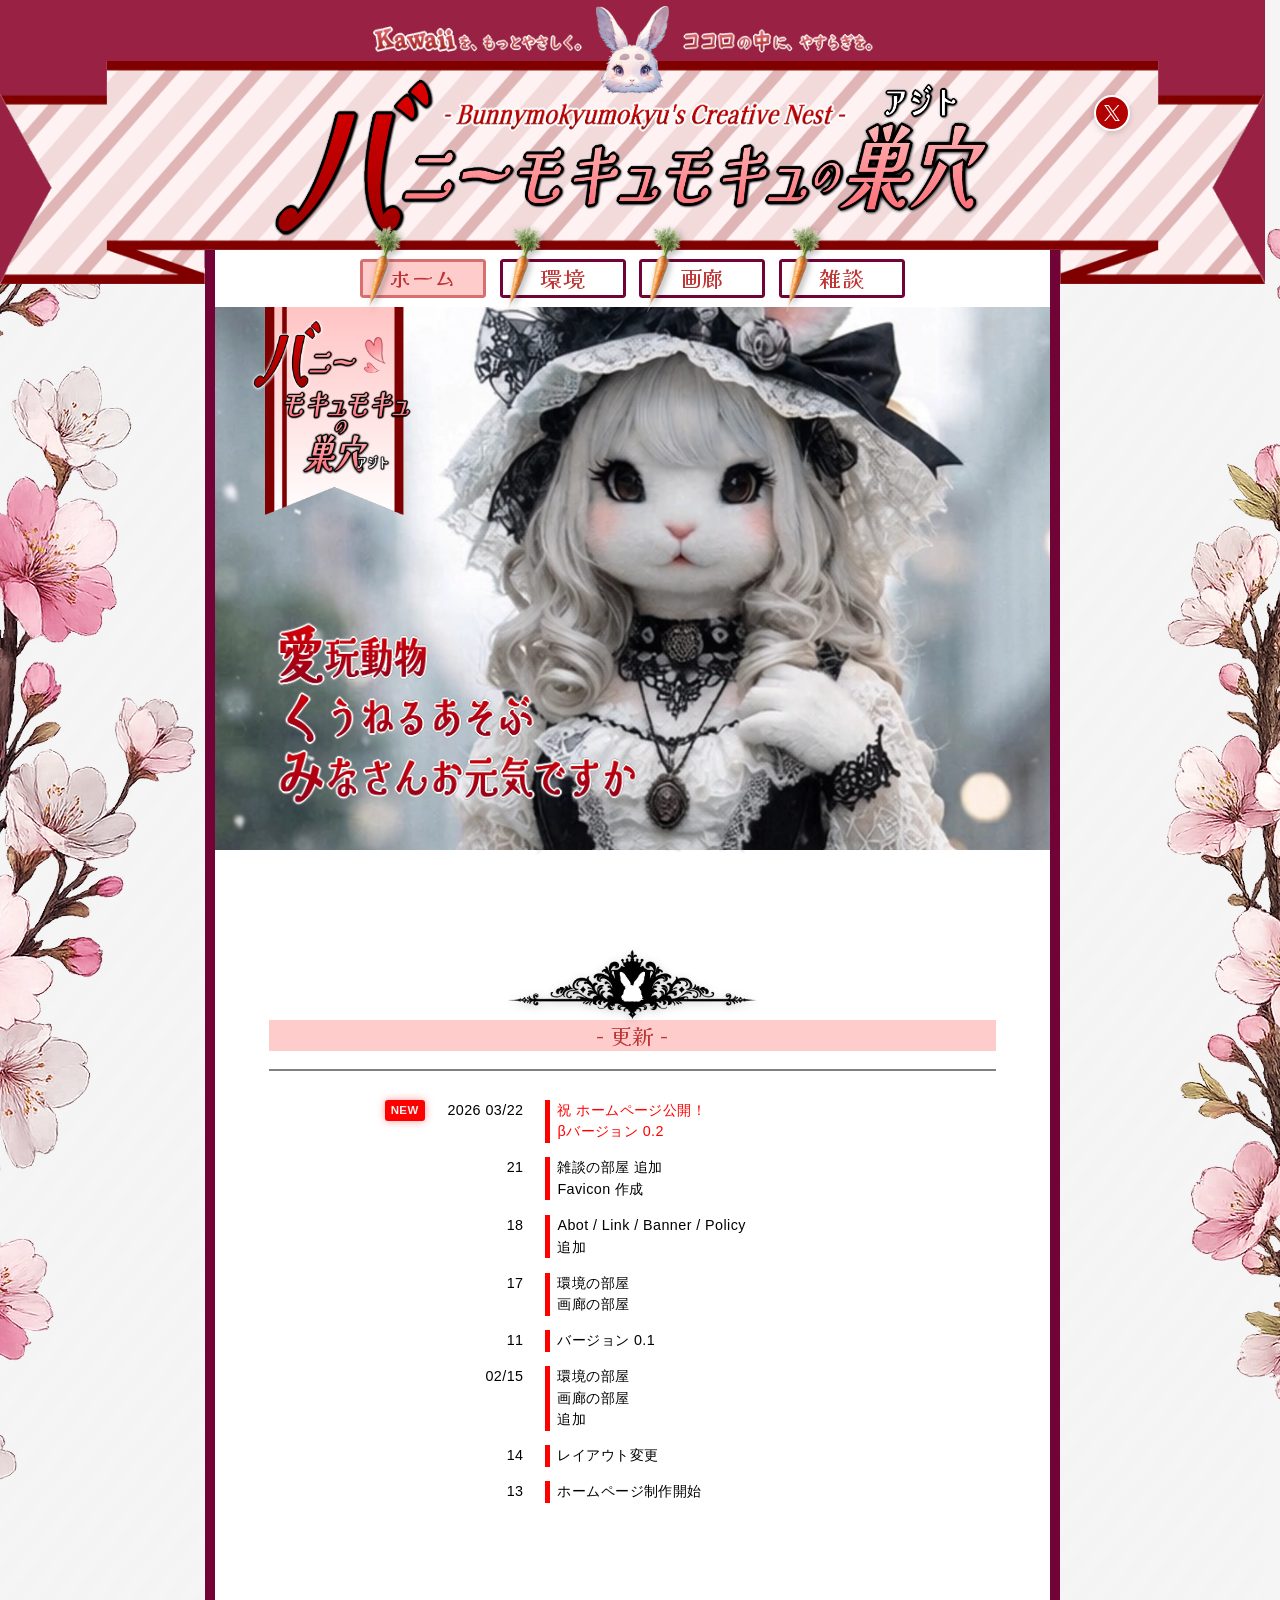
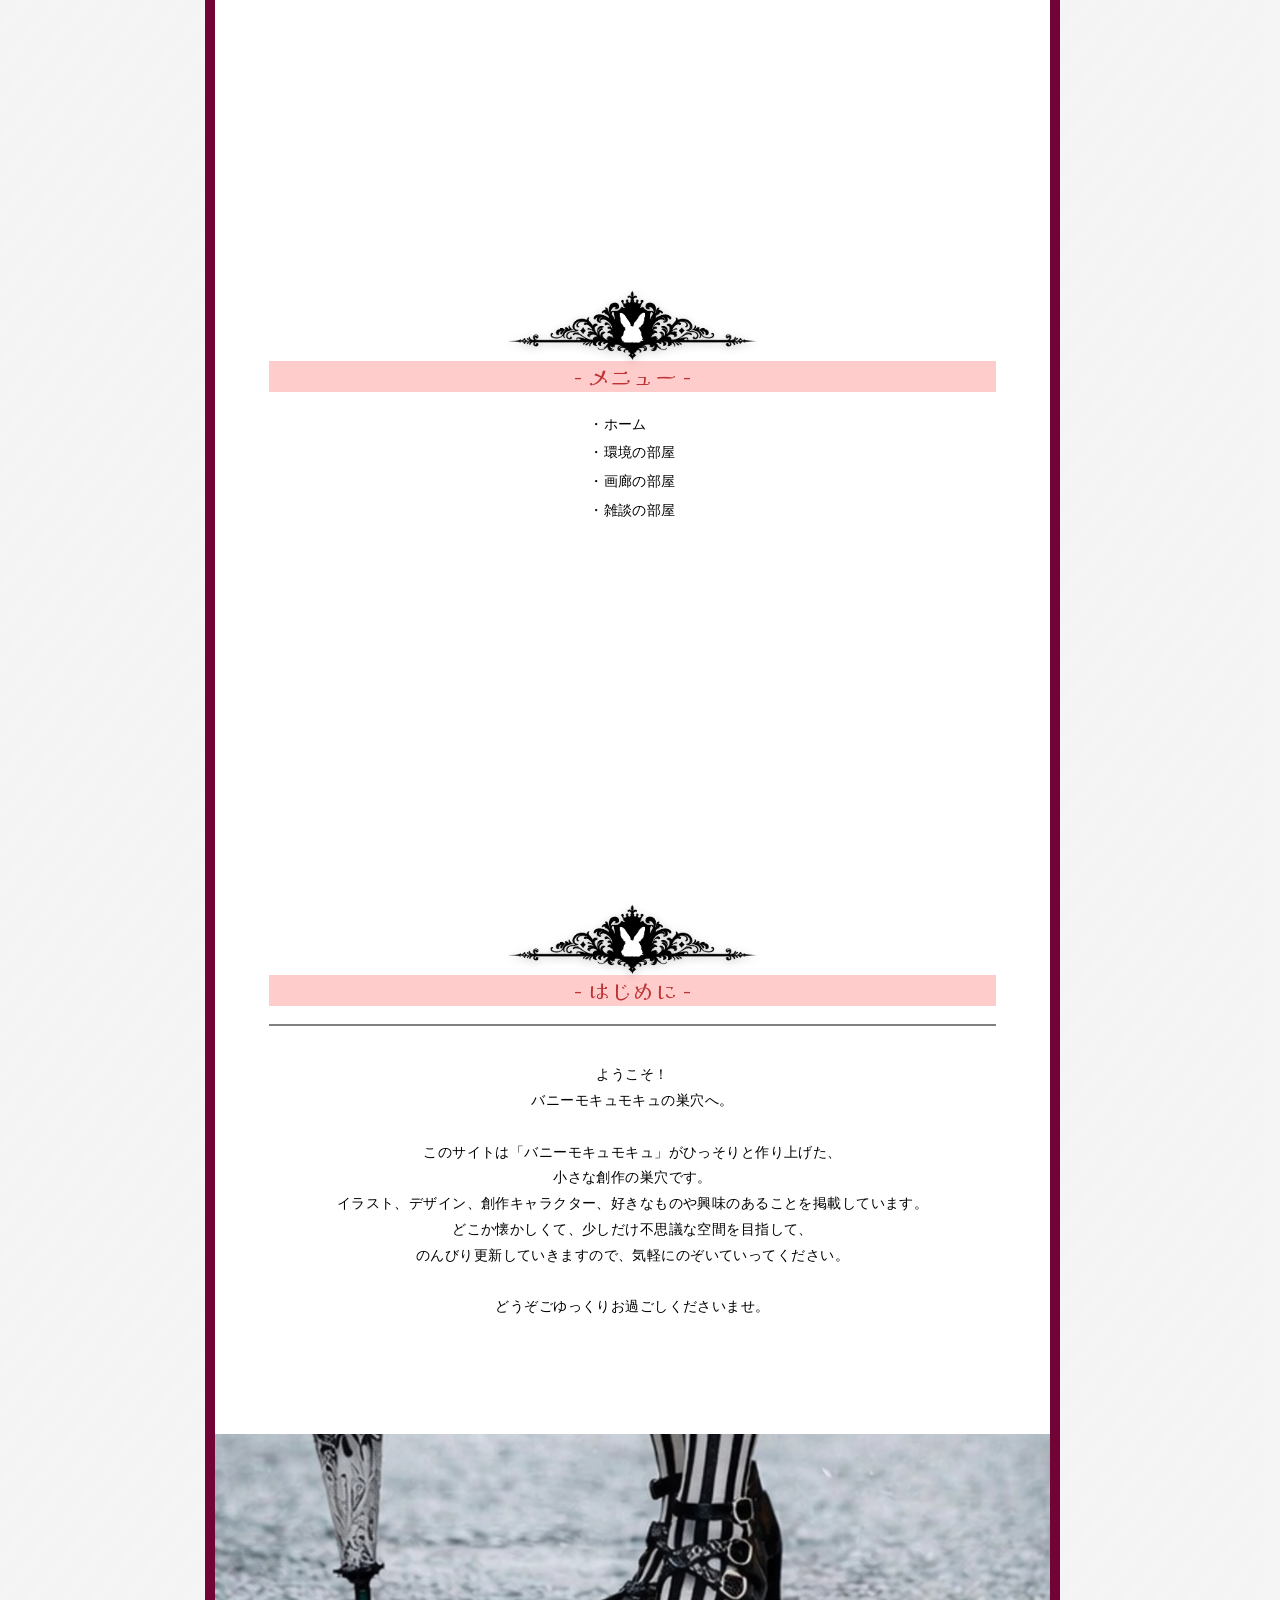
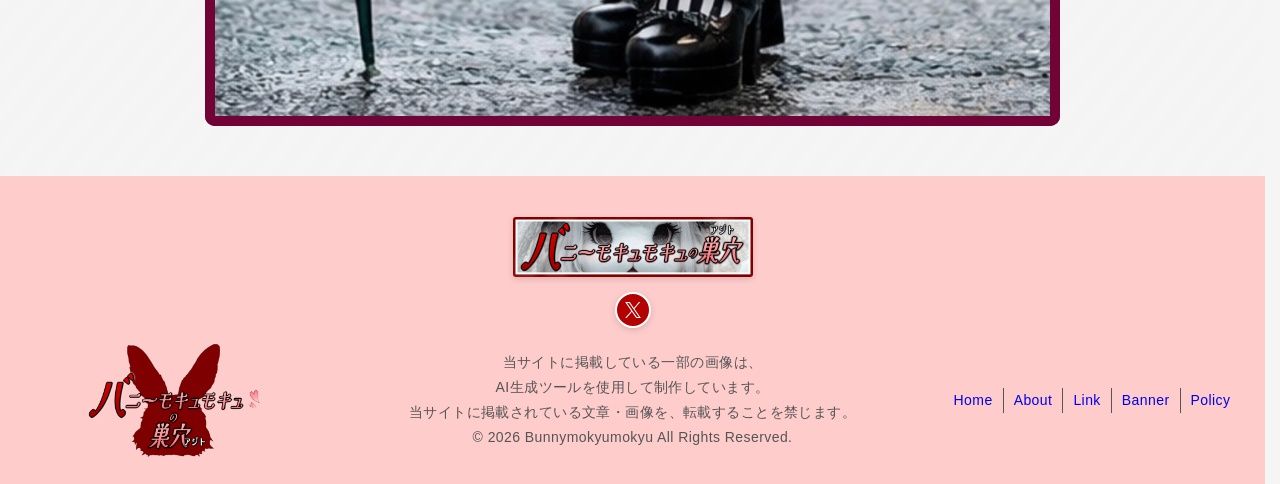
==== commit aa25855f: "Add files via upload" ====
--- a/index.html
+++ b/index.html
@@ -51,8 +51,8 @@
                     <img src="images/site-subtitlelogo.png" alt="subtitle" class="brand-sublogo">
                     <img src="images/site-titlelogo.png" alt="Bunnymokyumokyu's Creative Nest" class="brand-logo">
 
-                    <a href="#" onclick="return false;" class="x-btn x-btn--header" aria-label="X(準備中)">
-                            <img src="images/x-logo.svg" alt="">
+                    <a href="https://x.com/Bunnymokyumokyu" target="_blank" rel="noopener npreferrer" aria-label="X" class="x-btn x-btn--header">
+                            <img src="images/x-logo.svg" alt="X">
                     </a>
 
                 </div>  
@@ -260,8 +260,8 @@
                 <a href="#"><img src="images/bcnbannera.png" alt="Bunnymokyumokyu's Criative Nest"></a>
             </div>
 
-            <a href="#" onclick="return false;" class="x-btn x-btn--footer" aria-label="X(準備中)">
-                <img src="images/x-logo.svg" alt="">
+            <a href="https://x.com/Bunnymokyumokyu" target="_blank" rel="noopener npreferrer" aria-label="X" class="x-btn x-btn--footer">
+                <img src="images/x-logo.svg" alt="X">
             </a>
 
             <div class="footer-inner">
--- a/css/style.css
+++ b/css/style.css
@@ -21,7 +21,7 @@
     margin: 0;
     padding: 0;
     box-sizing: border-box;
-    outline:  1px solid rgb(255, 60, 1);
+/*    outline:  1px solid rgb(255, 60, 1);*/
 }
 
 img {
@@ -503,6 +503,7 @@
 .sub-footer {
     aspect-ratio: 1024 / 350;
     background: url("../images/subfooter.webp") center / contain no-repeat;
+    border-radius: 0 0 10px 10px;
 }
 
 .banner-ribbon {
@@ -860,7 +861,6 @@
 }
 
 .x-btn:hover {
-    background: black;
     transform: translateY(-3px);
     transition: 0.15s;
 }
@@ -1255,7 +1255,7 @@
     margin: 1em 0;
 }
 
-.specialpost {
+.specialpost01 {
     width: 100%;
     font-weight: 600;
     font-size: 3em;
@@ -1749,7 +1749,7 @@
     .photo-box1, .photo-box2, .name-box {
     width: calc(min(17.61vw, 250px) * 1.25);
     }
-
+}
     
 
 @media (max-width: 365px) {
@@ -1771,7 +1771,7 @@
 
 
 
-}
-
-
-
+
+
+
+
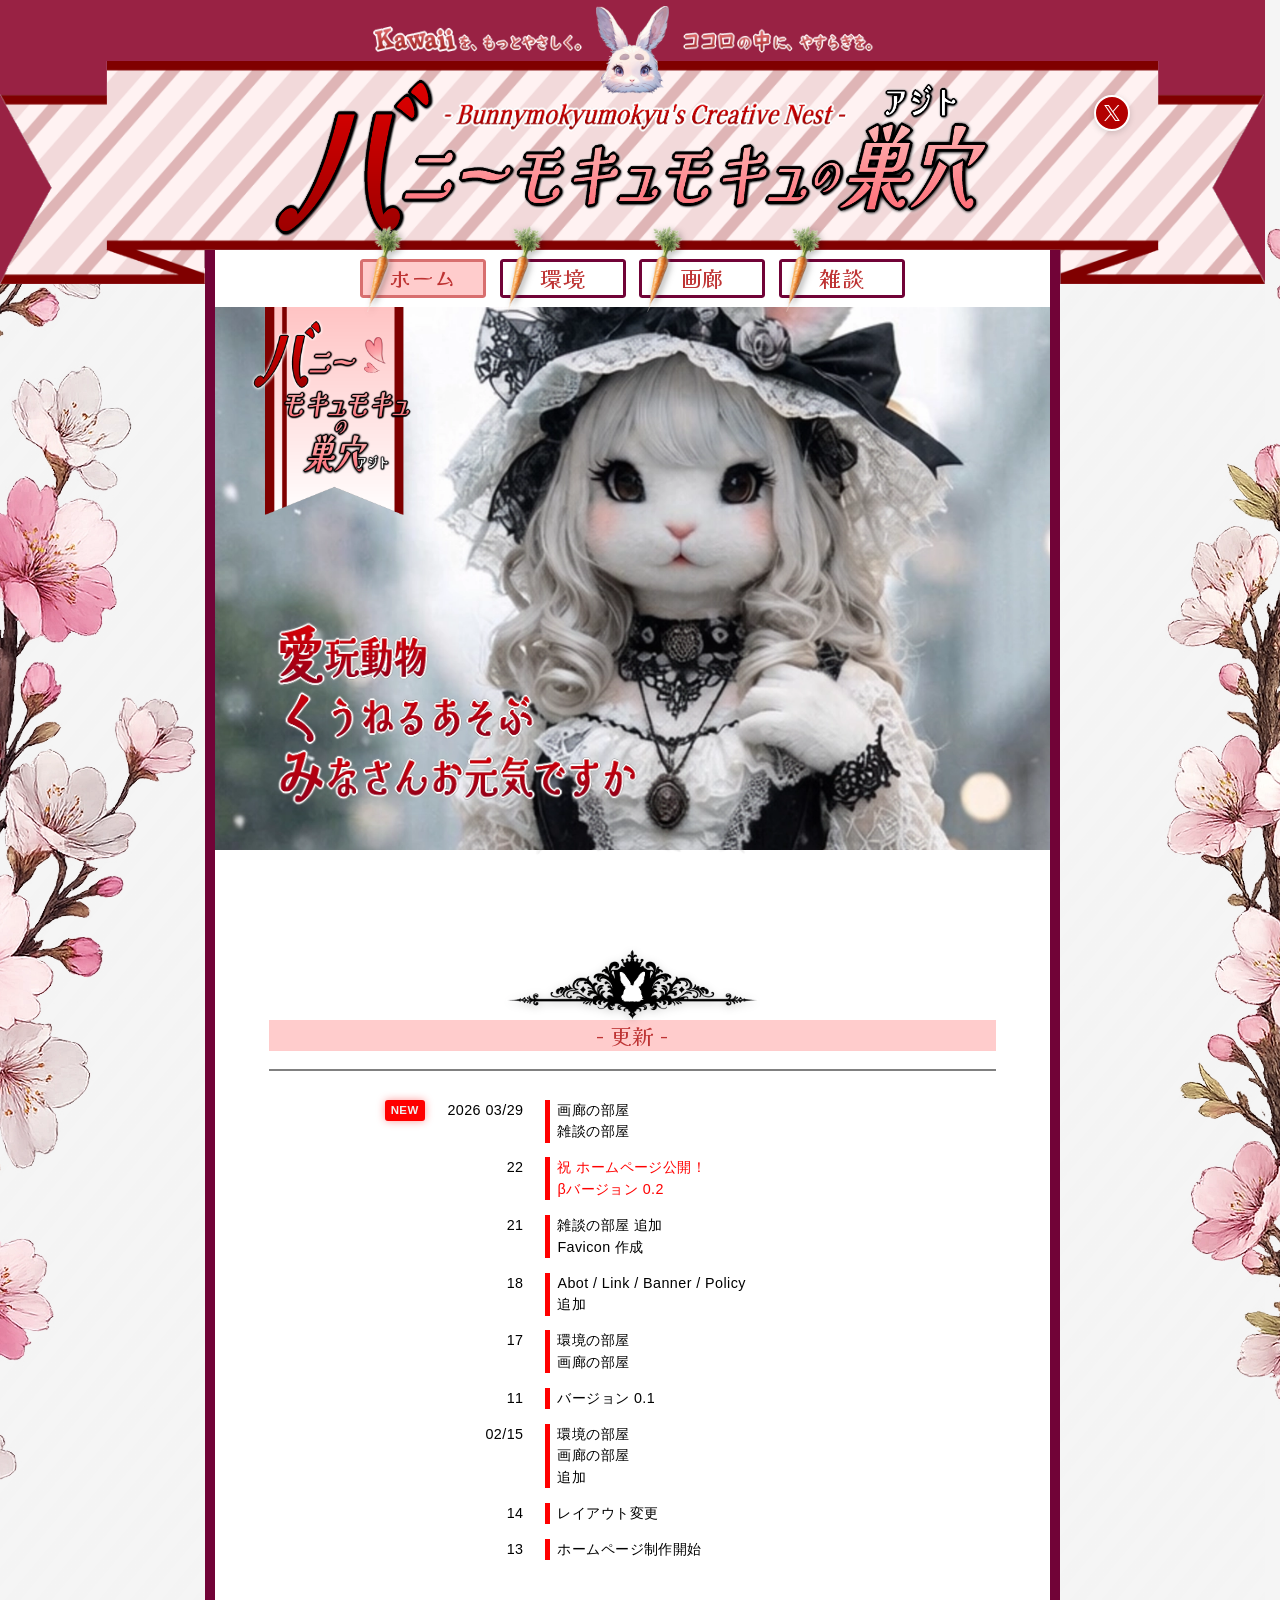
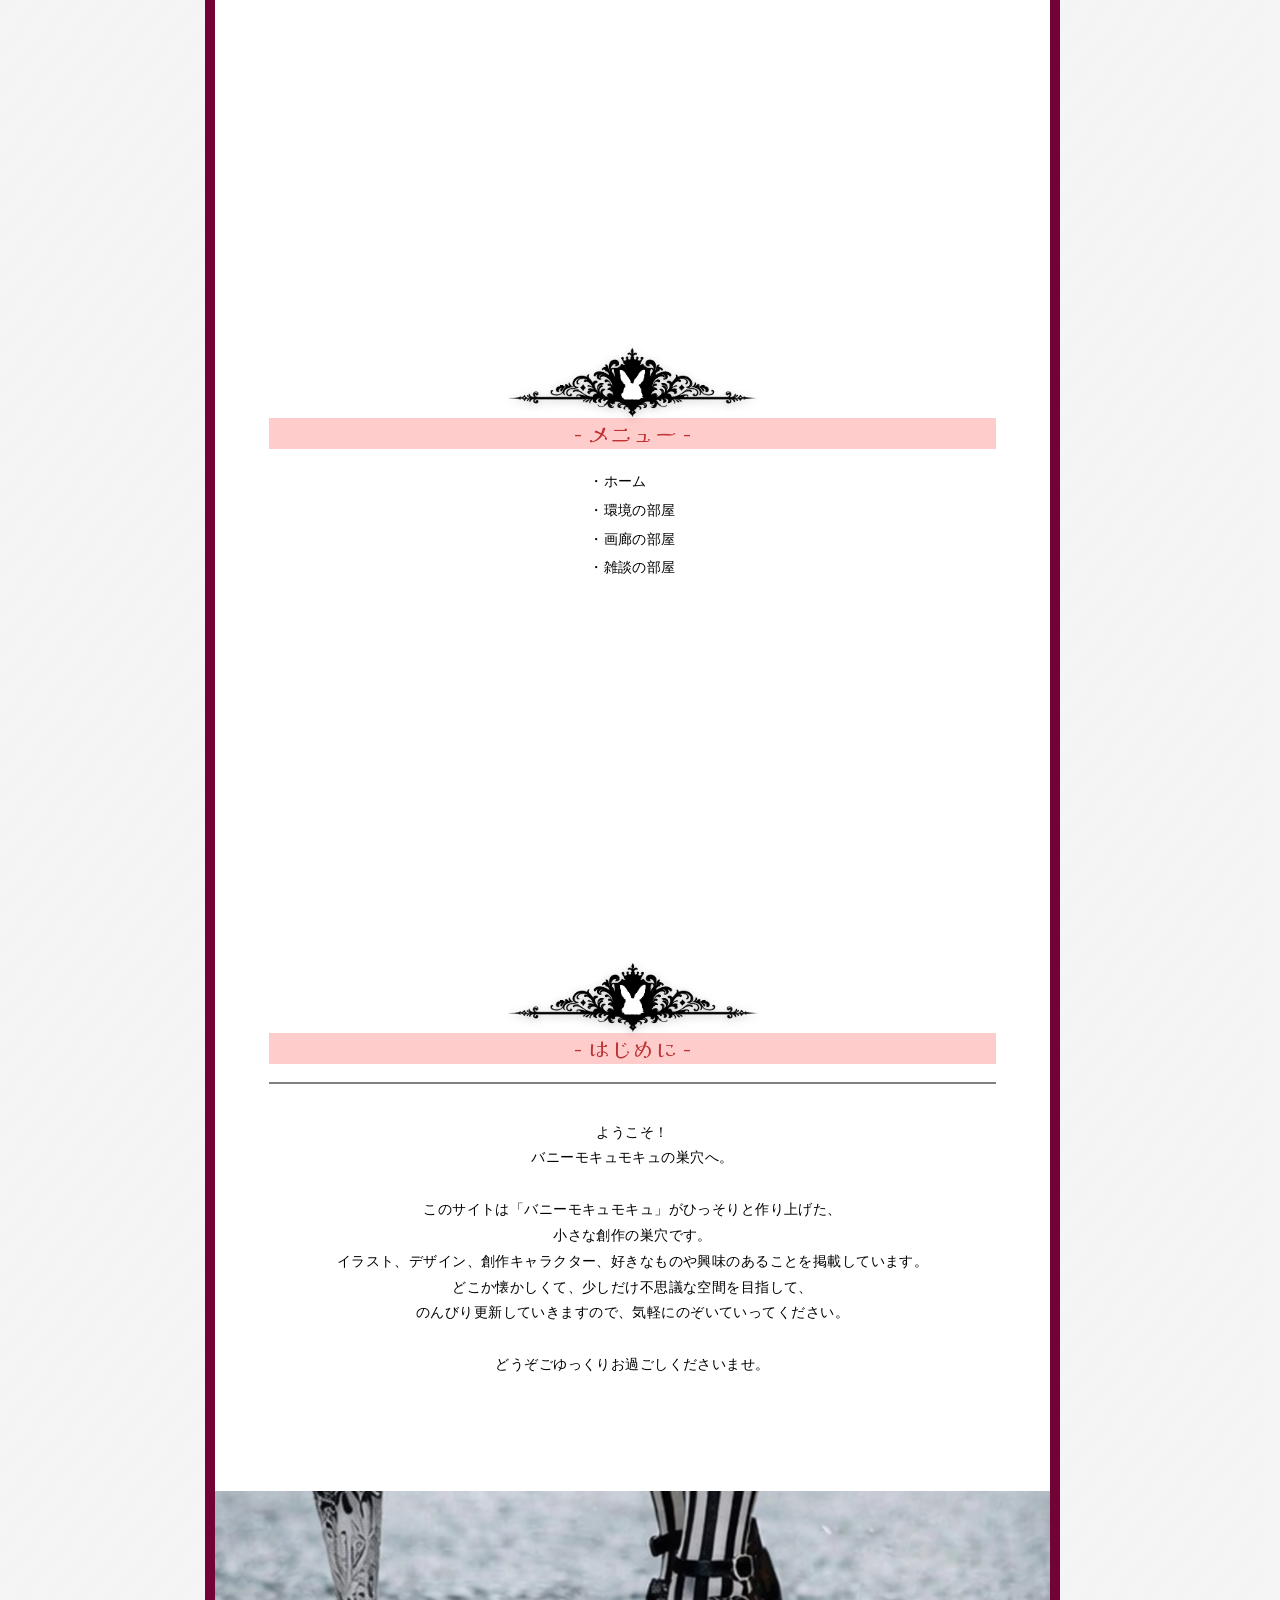
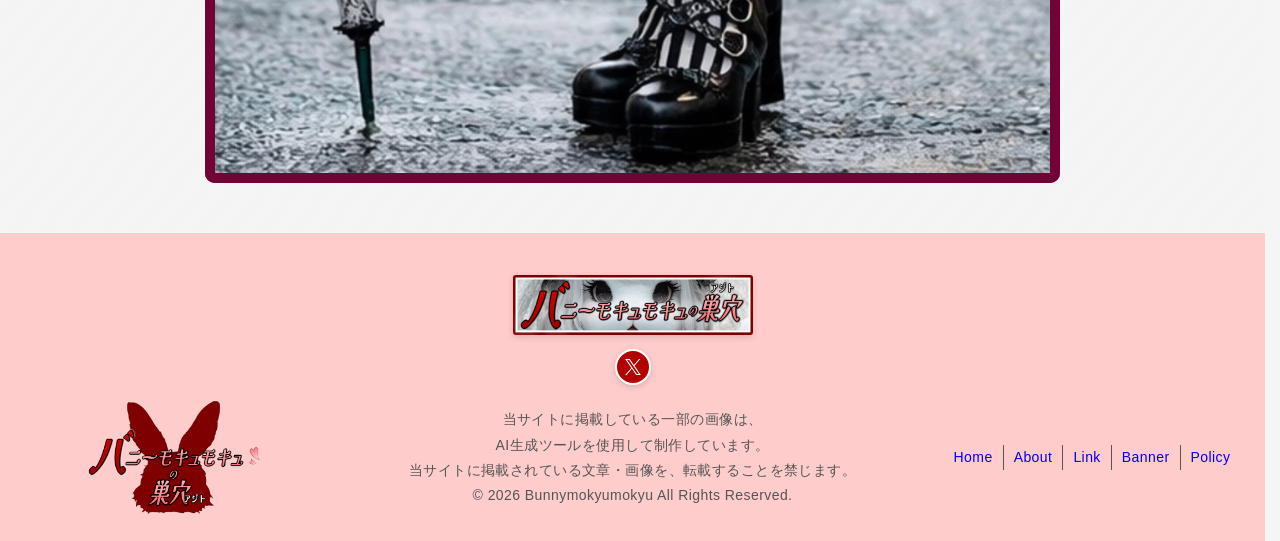
==== commit e34e97a7: "Add files via upload" ====
--- a/index.html
+++ b/index.html
@@ -112,7 +112,17 @@
                     
                         <div class="date-box">
                             <div class="new">NEW</div>
-                            <div class="date">2026<wbr> 03/22</div>
+                            <div class="date">2026<wbr> 03/29</div>
+                        </div>
+                        <div class="content-box">
+                            <div class="content">画廊の部屋<br>雑談の部屋</div>
+                        </div>
+                    </div>
+                    <div class="update-box">
+                    
+                        <div class="date-box">
+                            
+                            <div class="date">22</div>
                         </div>
                         <div class="content-box">
                             <div class="specialcontent">祝 ホームページ公開！<br>βバージョン 0.2</div>
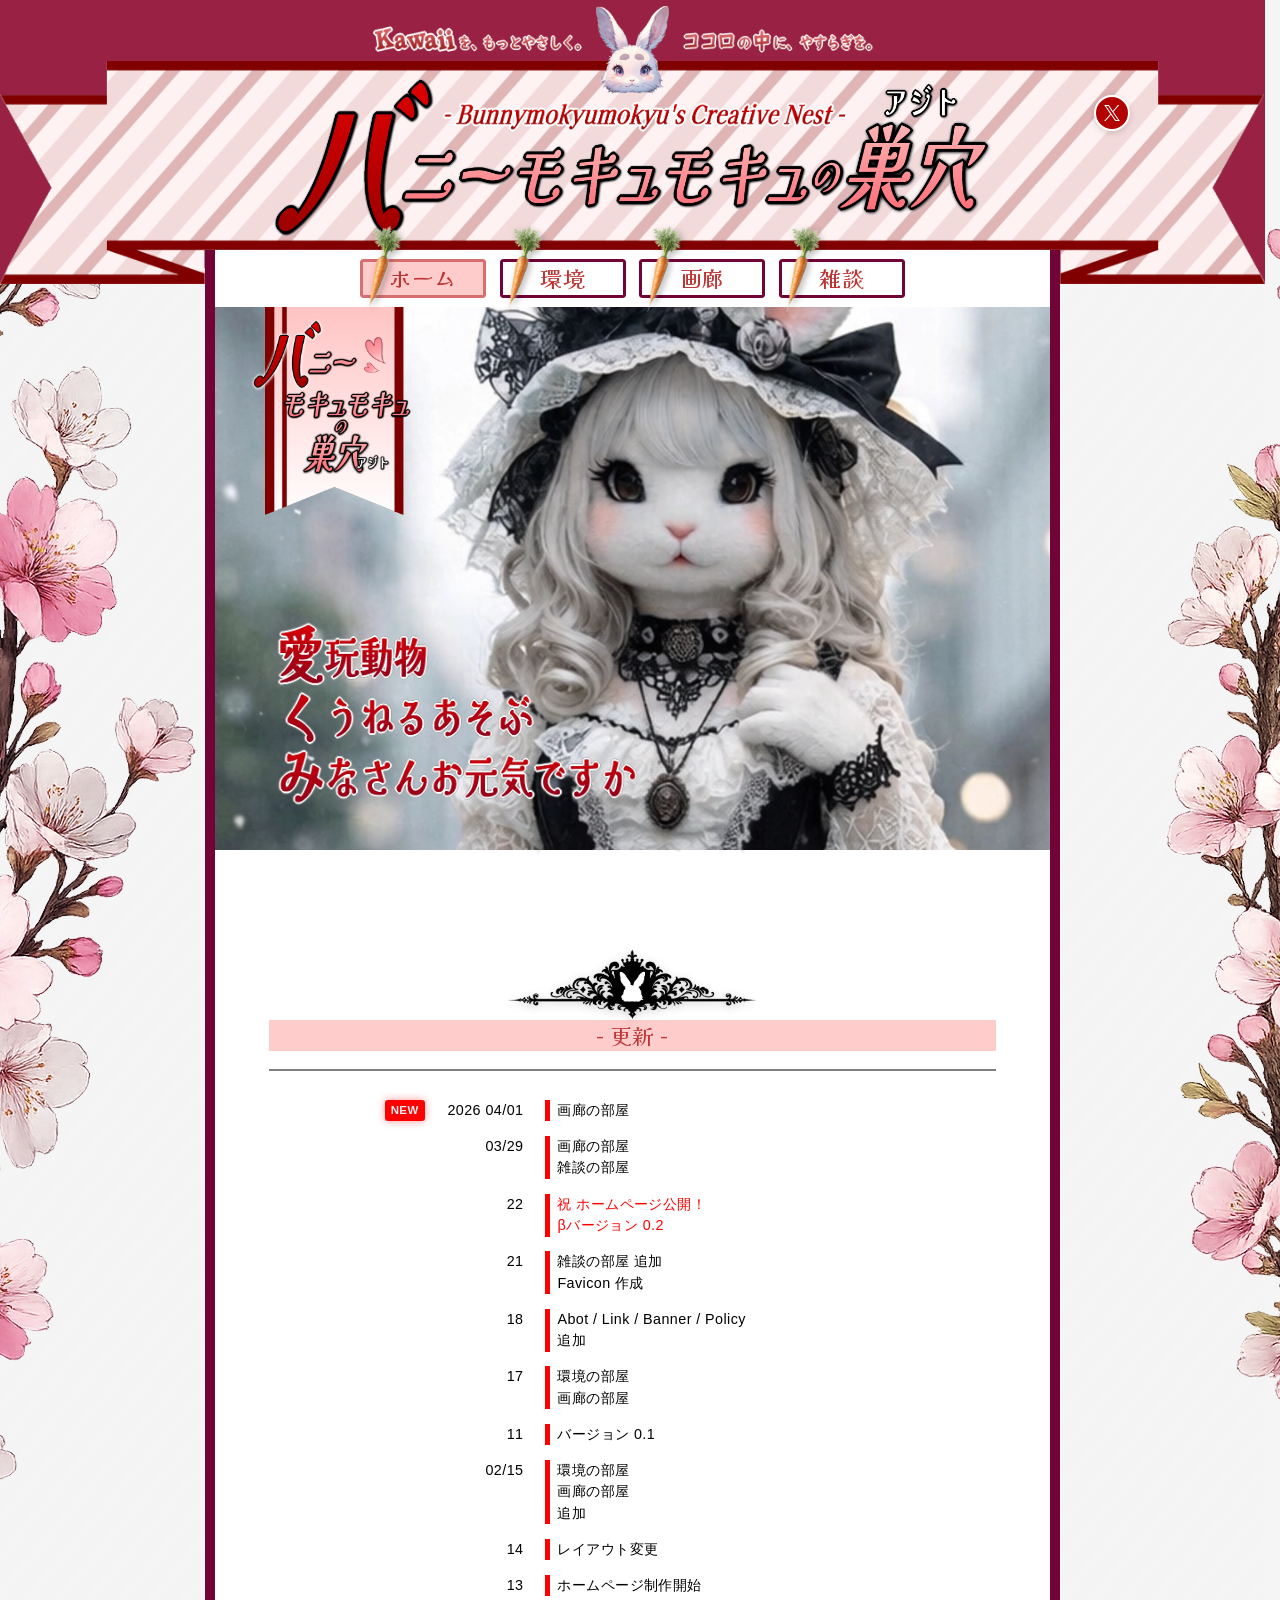
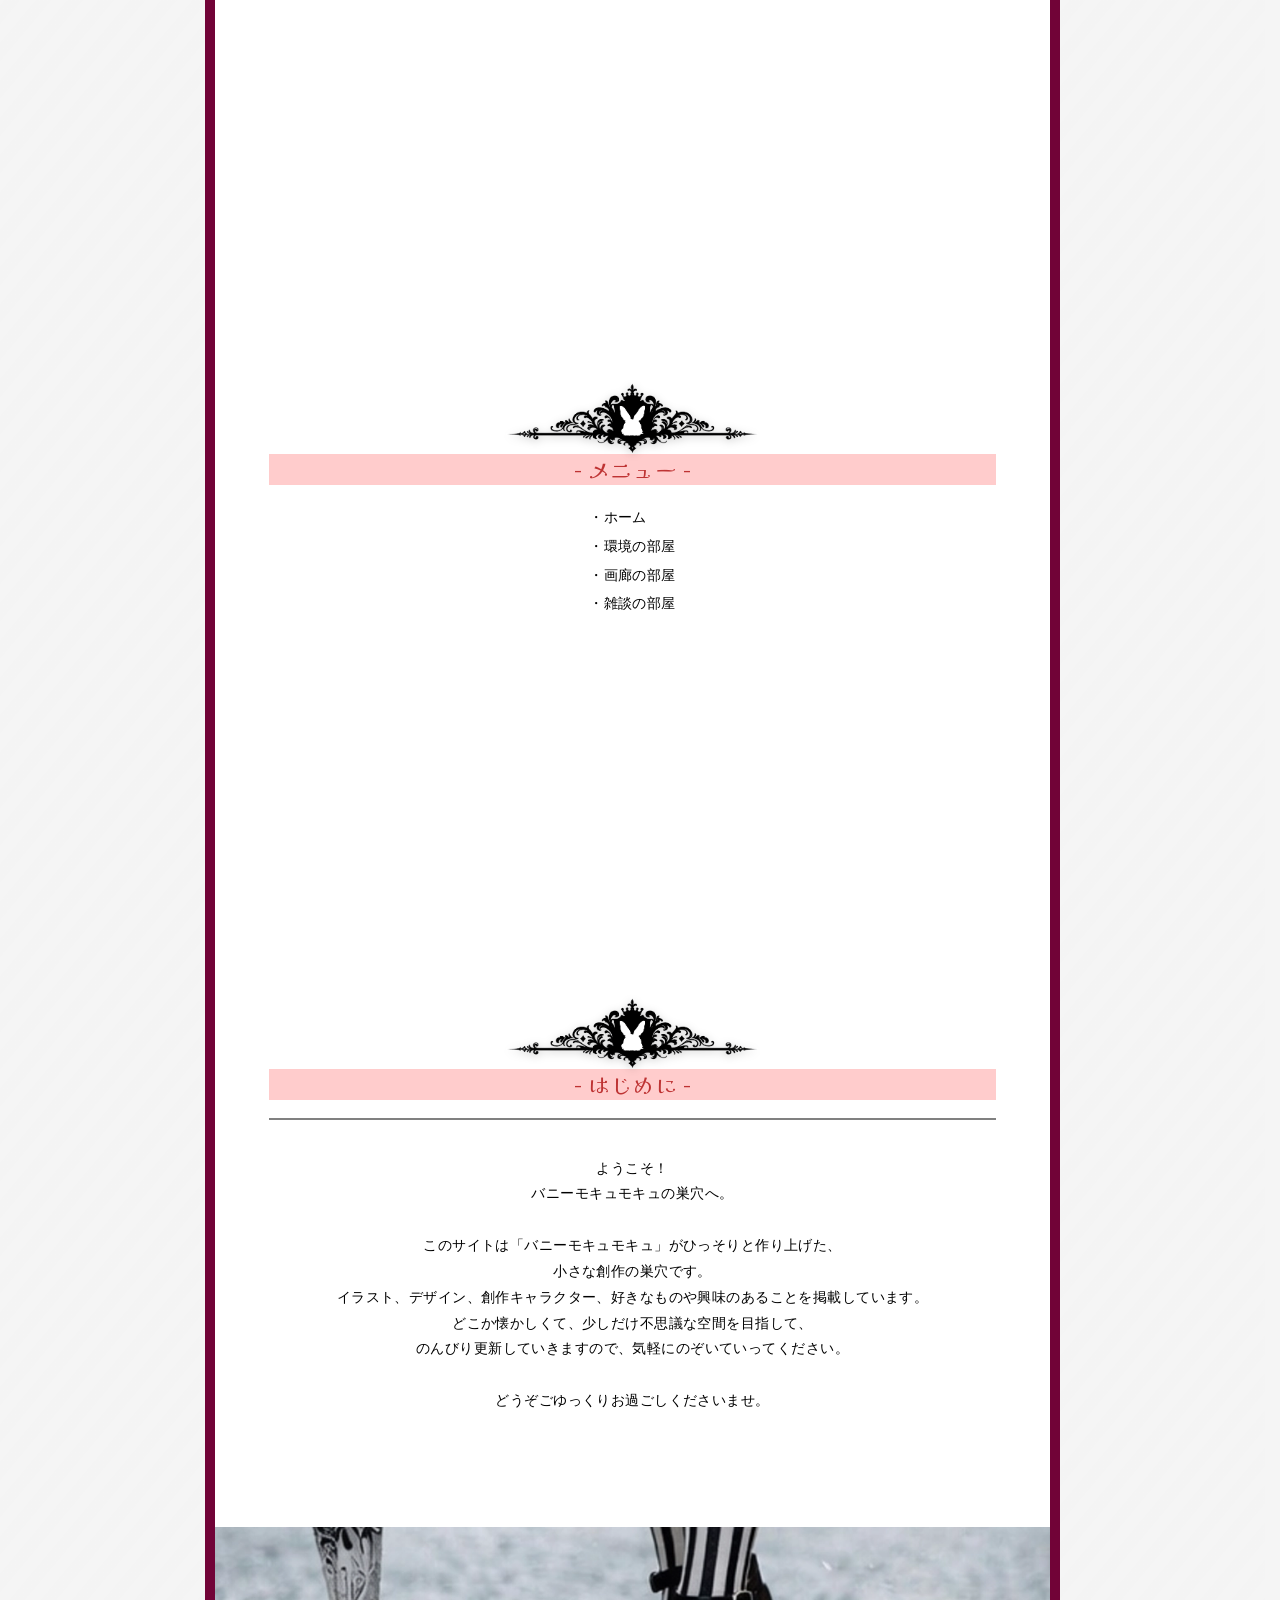
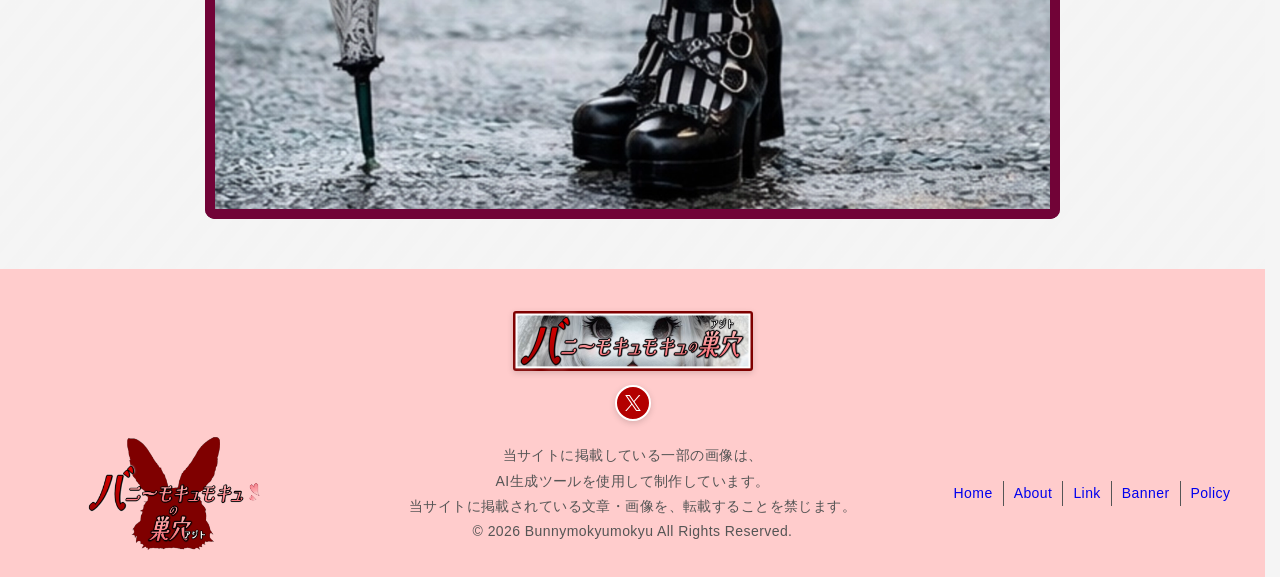
==== commit 5083ea36: "Add files via upload" ====
--- a/index.html
+++ b/index.html
@@ -112,7 +112,17 @@
                     
                         <div class="date-box">
                             <div class="new">NEW</div>
-                            <div class="date">2026<wbr> 03/29</div>
+                            <div class="date">2026<wbr> 04/01</div>
+                        </div>
+                        <div class="content-box">
+                            <div class="content">画廊の部屋</div>
+                        </div>
+                    </div>
+                    <div class="update-box">
+                    
+                        <div class="date-box">
+                            
+                            <div class="date">03/29</div>
                         </div>
                         <div class="content-box">
                             <div class="content">画廊の部屋<br>雑談の部屋</div>
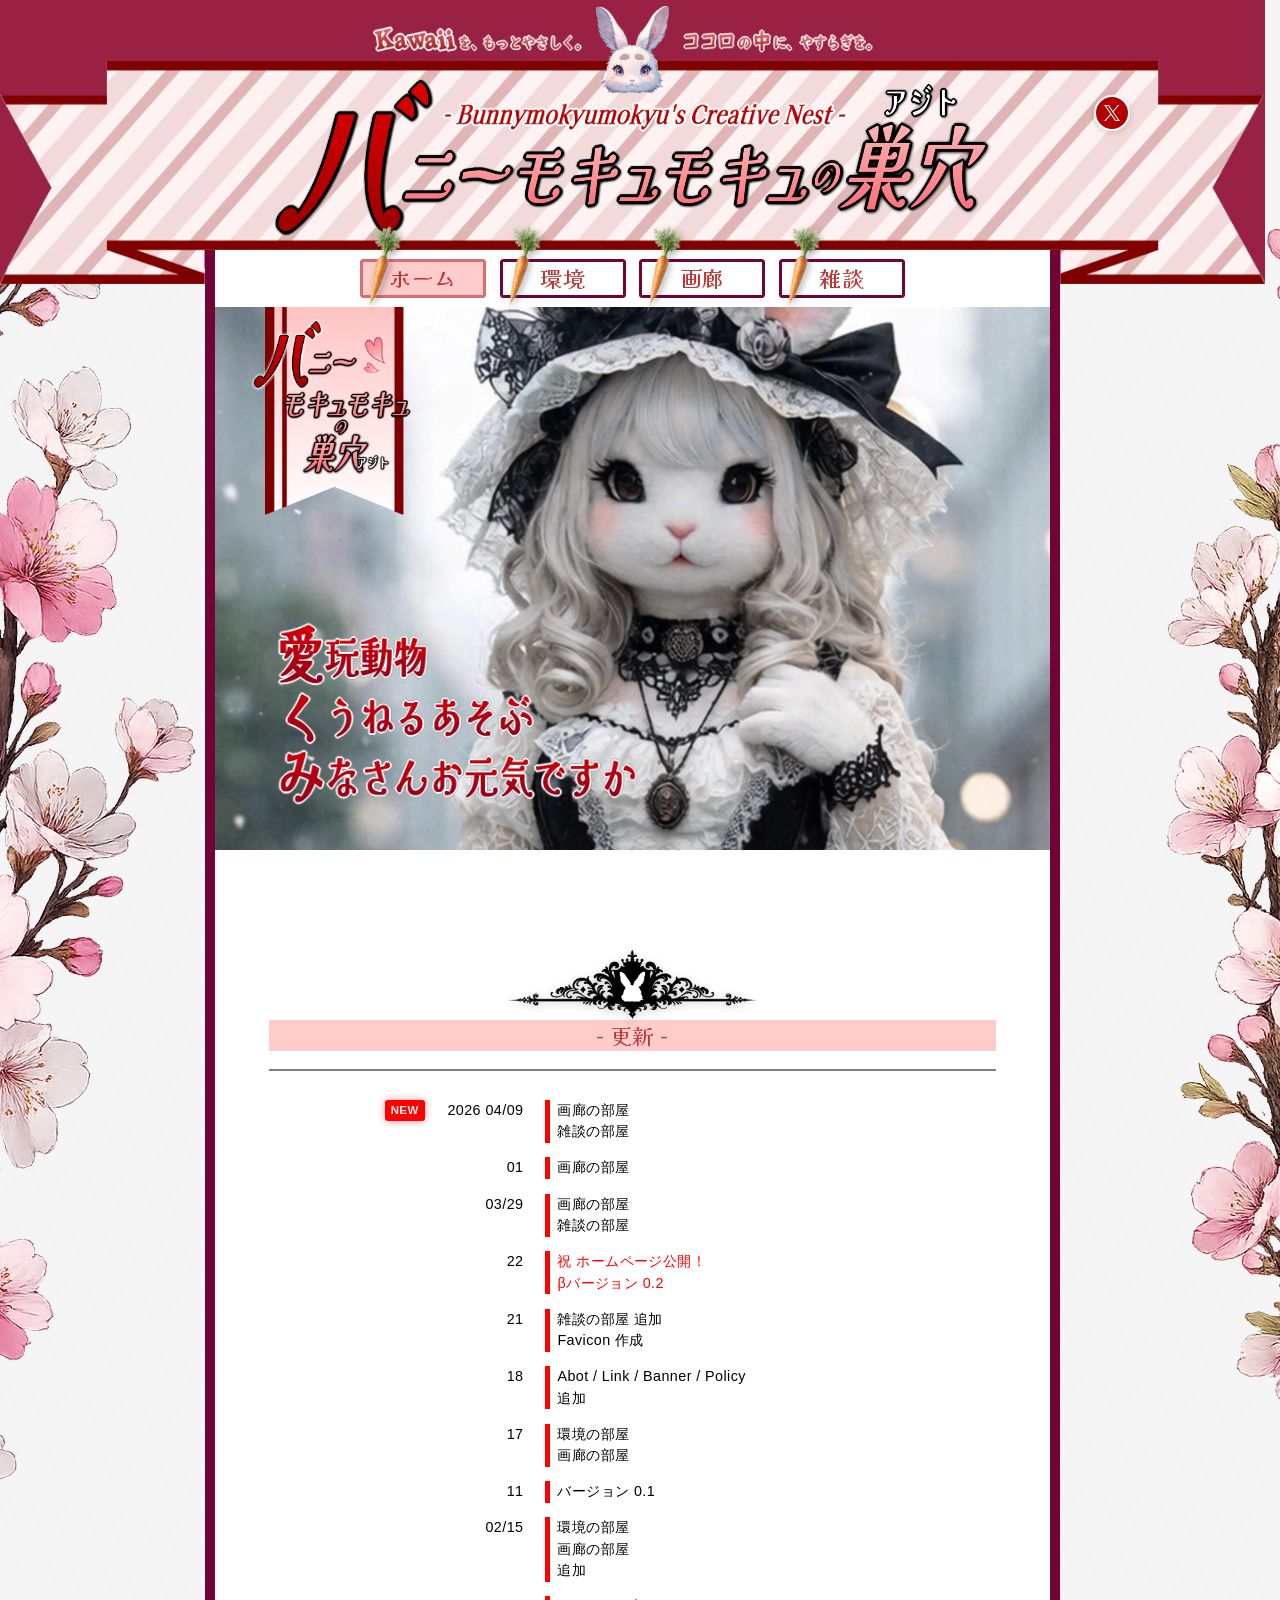
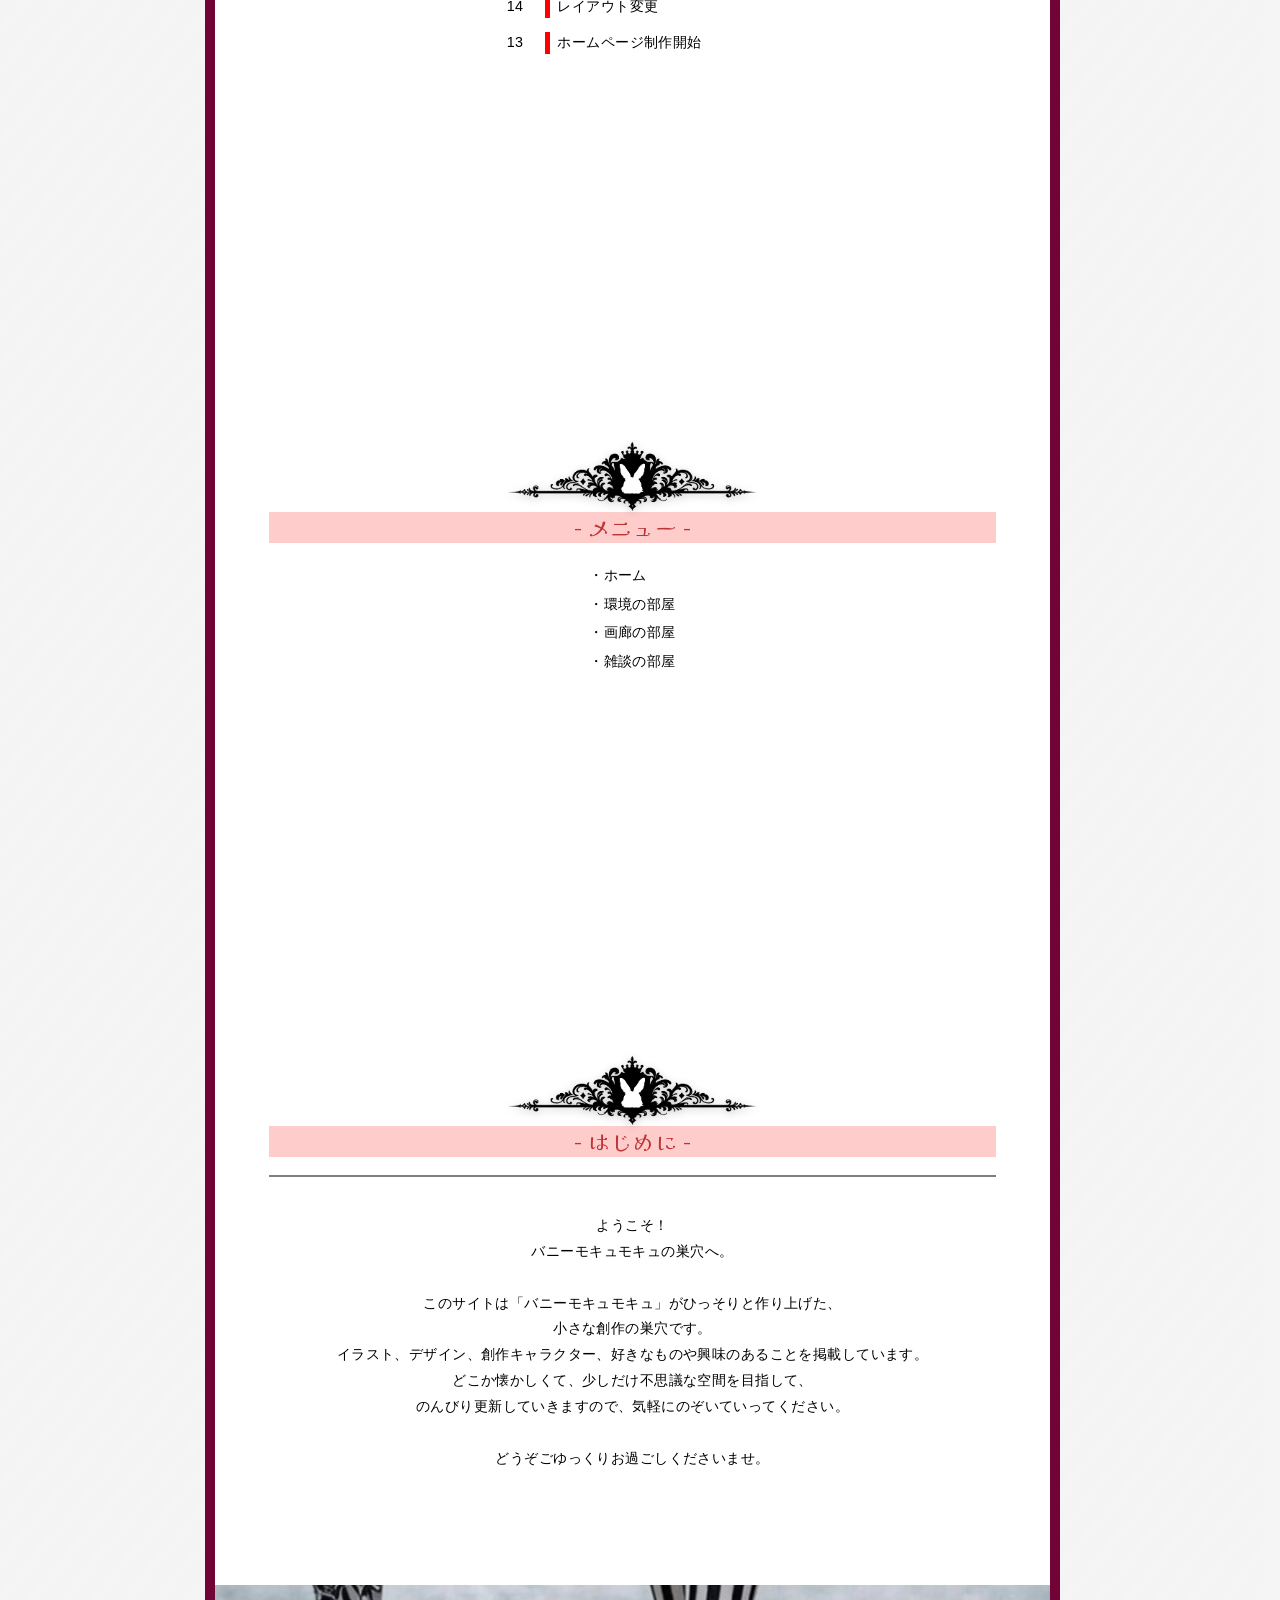
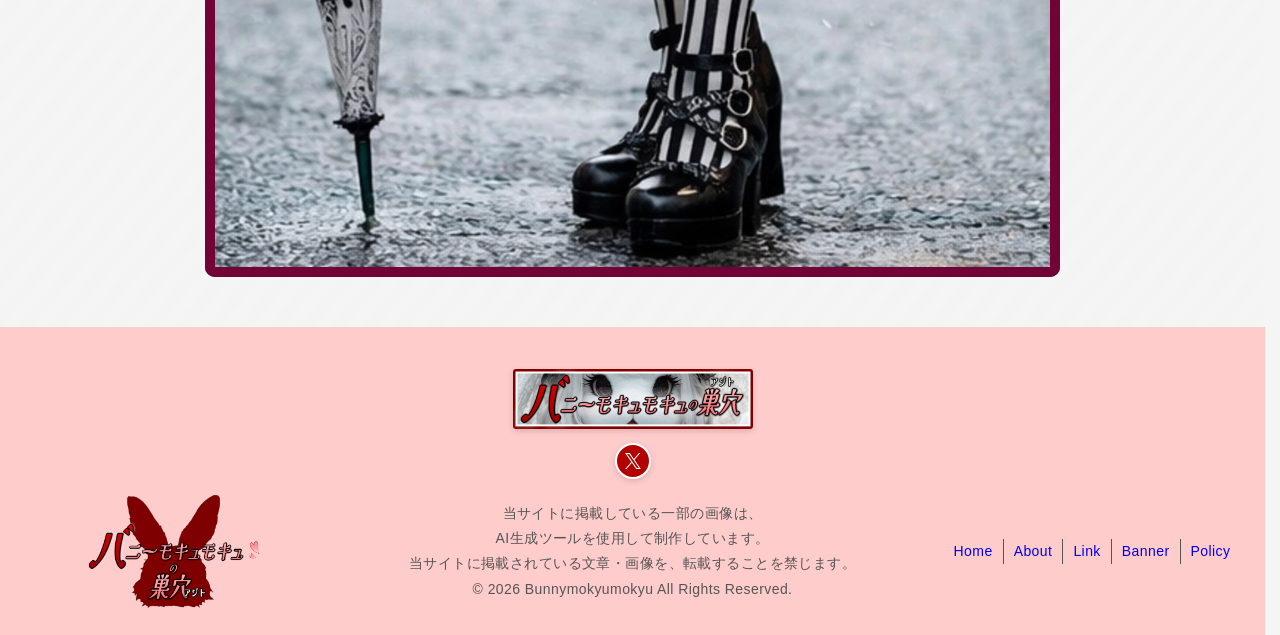
==== commit e71659f6: "Add files via upload" ====
--- a/index.html
+++ b/index.html
@@ -112,7 +112,17 @@
                     
                         <div class="date-box">
                             <div class="new">NEW</div>
-                            <div class="date">2026<wbr> 04/01</div>
+                            <div class="date">2026<wbr> 04/09</div>
+                        </div>
+                        <div class="content-box">
+                            <div class="content">画廊の部屋<br>雑談の部屋</div>
+                        </div>
+                    </div>
+                    <div class="update-box">
+                    
+                        <div class="date-box">
+
+                            <div class="date">01</div>
                         </div>
                         <div class="content-box">
                             <div class="content">画廊の部屋</div>
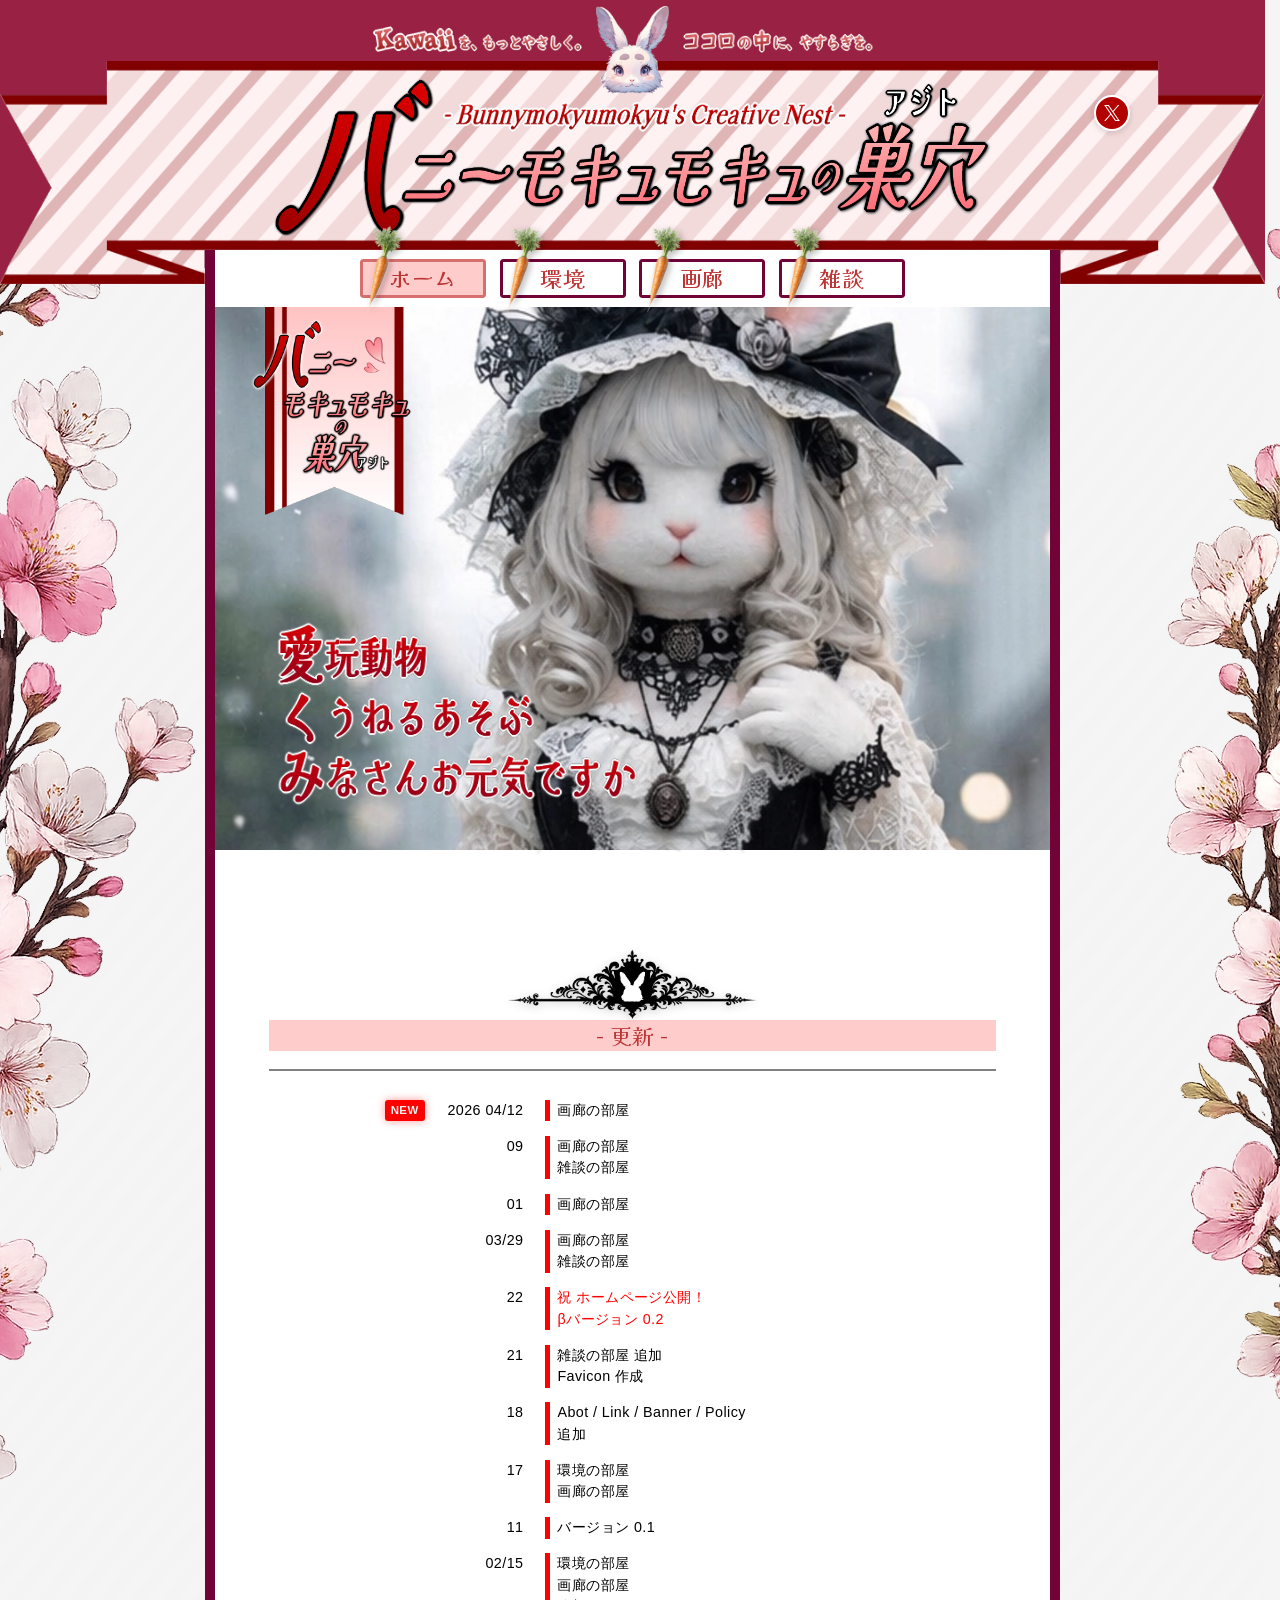
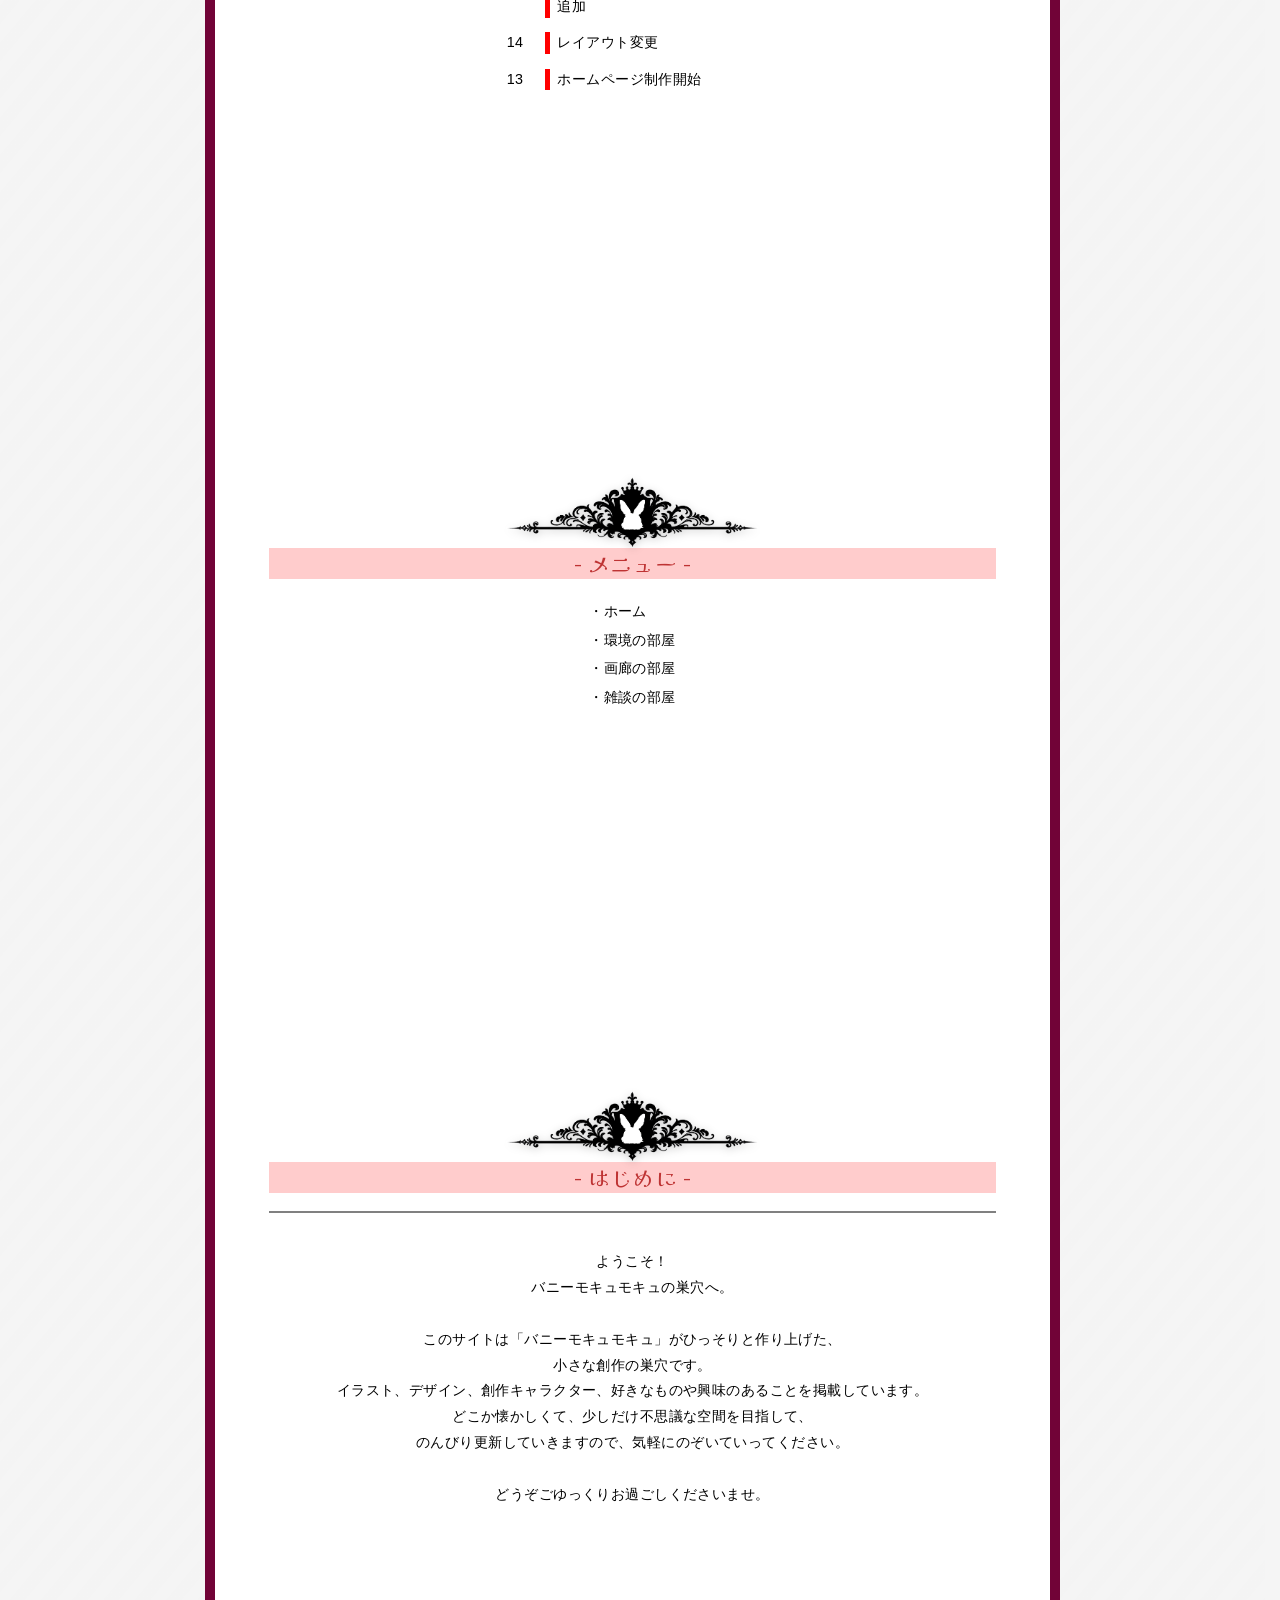
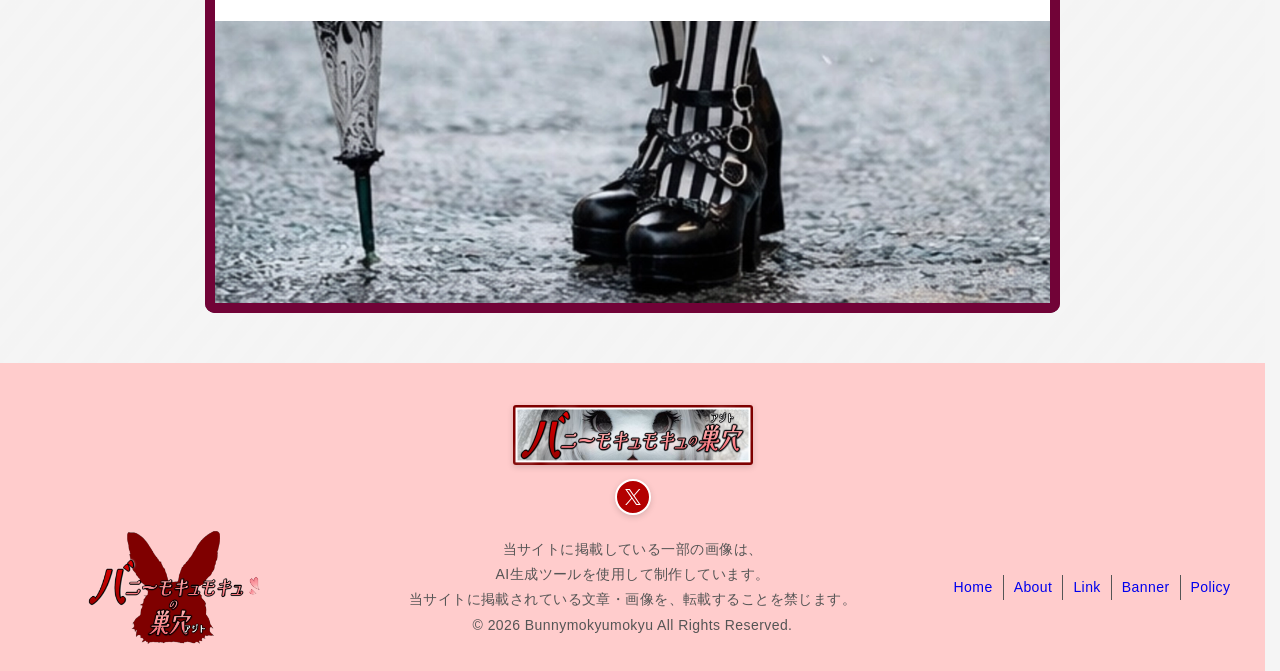
==== commit 27835ac1: "Add files via upload" ====
--- a/index.html
+++ b/index.html
@@ -112,7 +112,17 @@
                     
                         <div class="date-box">
                             <div class="new">NEW</div>
-                            <div class="date">2026<wbr> 04/09</div>
+                            <div class="date">2026<wbr> 04/12</div>
+                        </div>
+                        <div class="content-box">
+                            <div class="content">画廊の部屋</div>
+                        </div>
+                    </div>
+                    <div class="update-box">
+                    
+                        <div class="date-box">
+                    
+                            <div class="date">09</div>
                         </div>
                         <div class="content-box">
                             <div class="content">画廊の部屋<br>雑談の部屋</div>
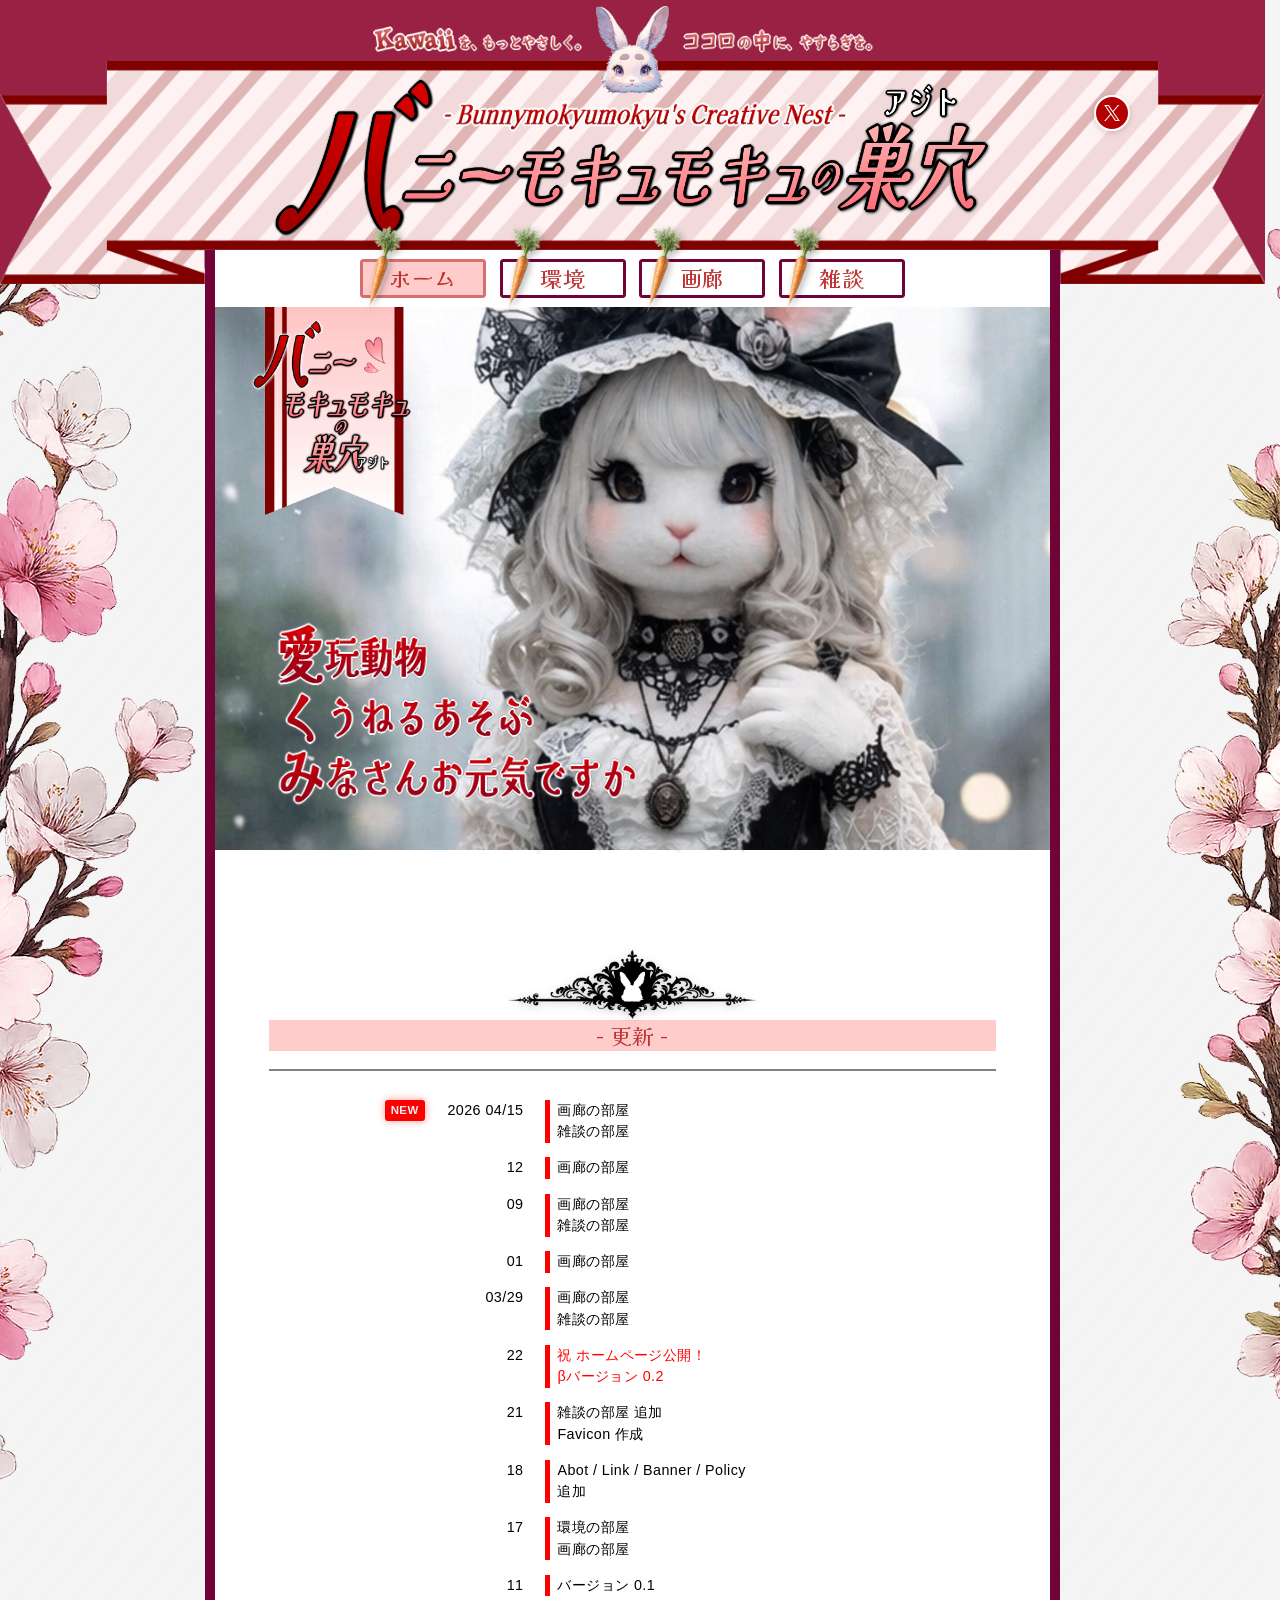
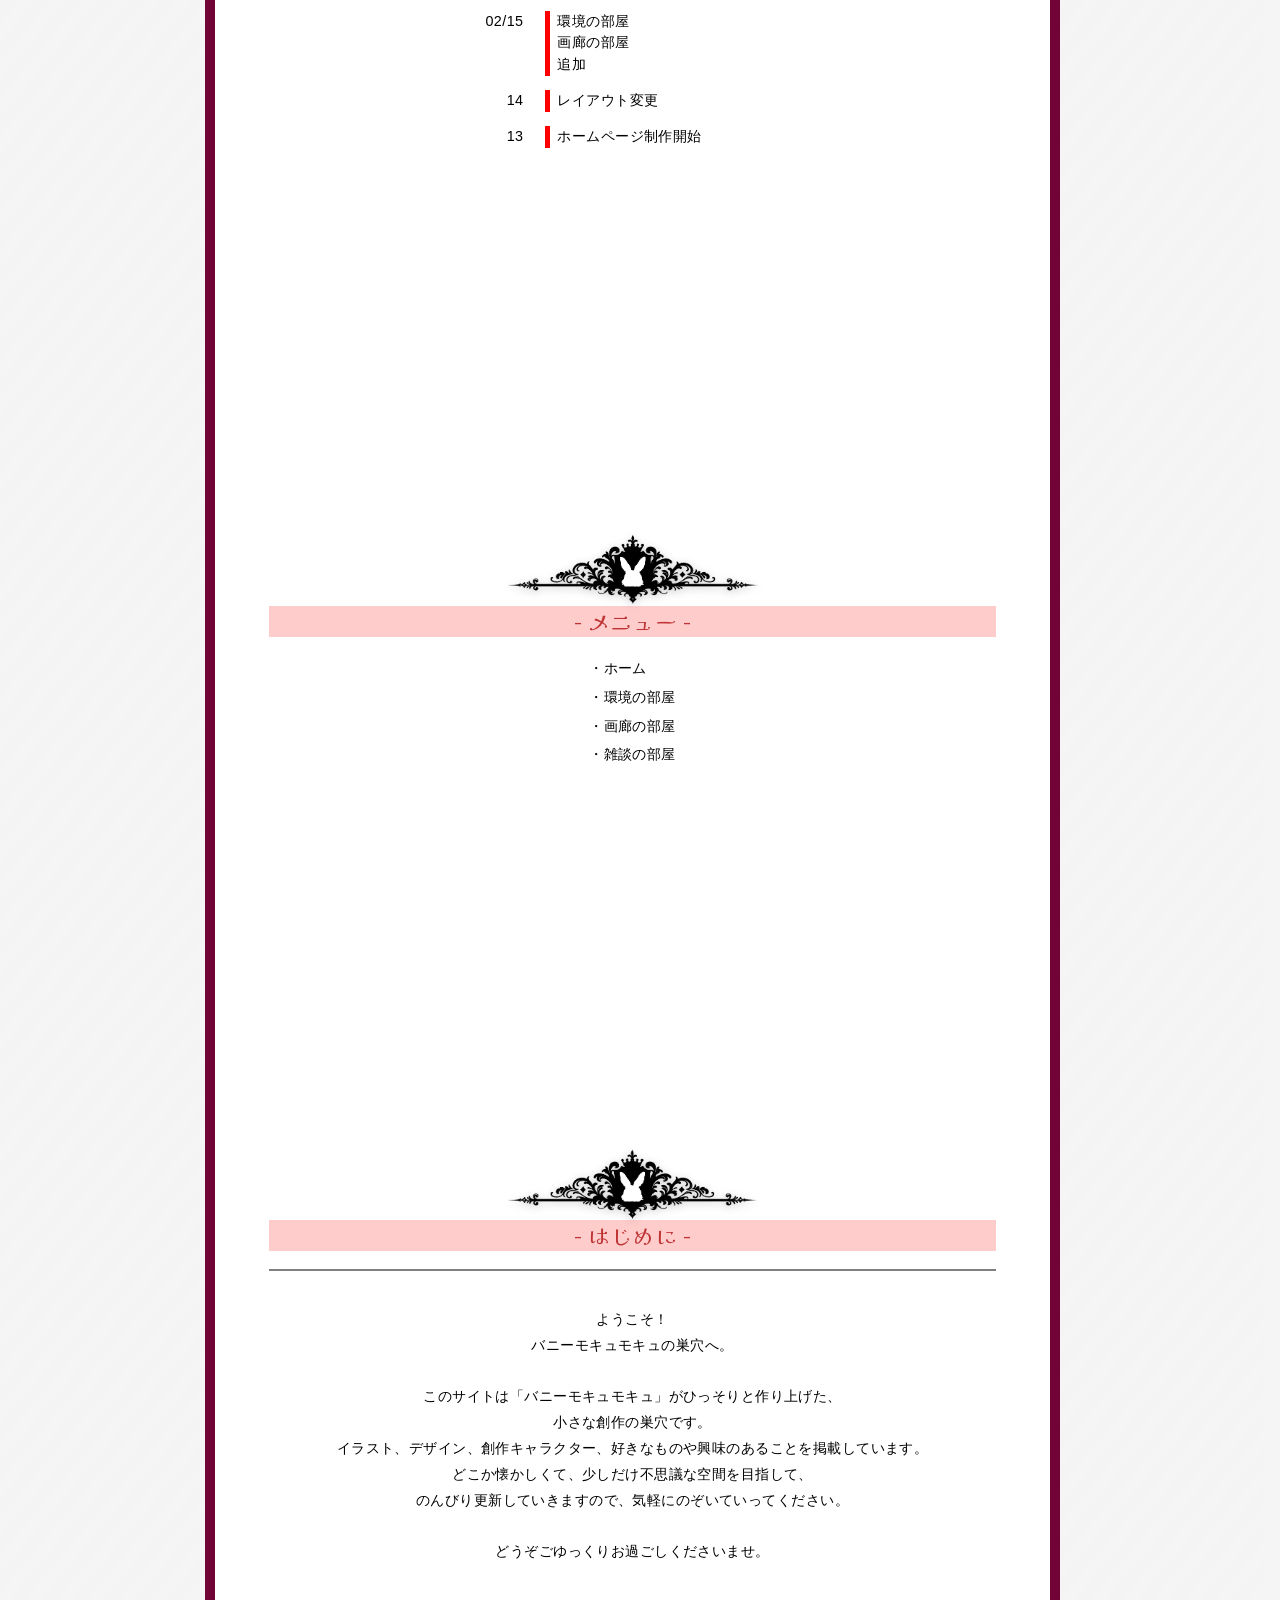
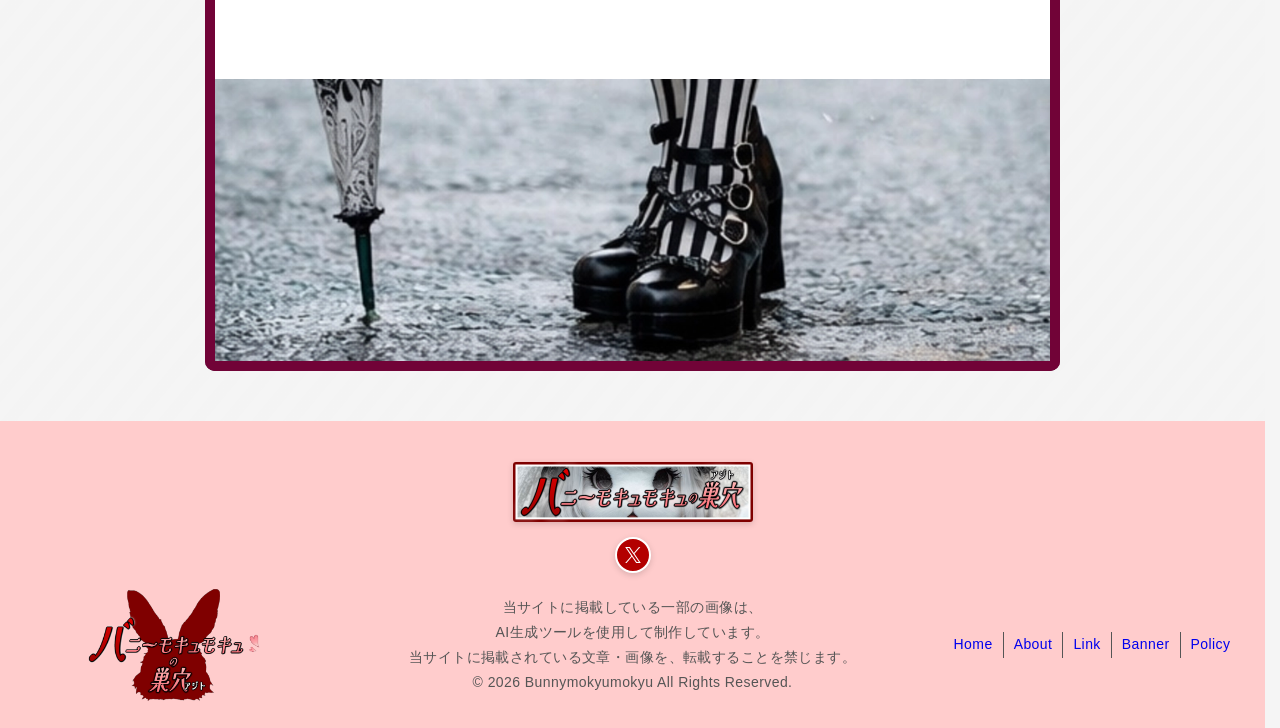
==== commit c7690e4e: "Add files via upload" ====
--- a/index.html
+++ b/index.html
@@ -112,7 +112,17 @@
                     
                         <div class="date-box">
                             <div class="new">NEW</div>
-                            <div class="date">2026<wbr> 04/12</div>
+                            <div class="date">2026<wbr> 04/15</div>
+                        </div>
+                        <div class="content-box">
+                            <div class="content">画廊の部屋<br>雑談の部屋</div>
+                        </div>
+                    </div>
+                    <div class="update-box">
+                    
+                        <div class="date-box">
+                            
+                            <div class="date">12</div>
                         </div>
                         <div class="content-box">
                             <div class="content">画廊の部屋</div>
